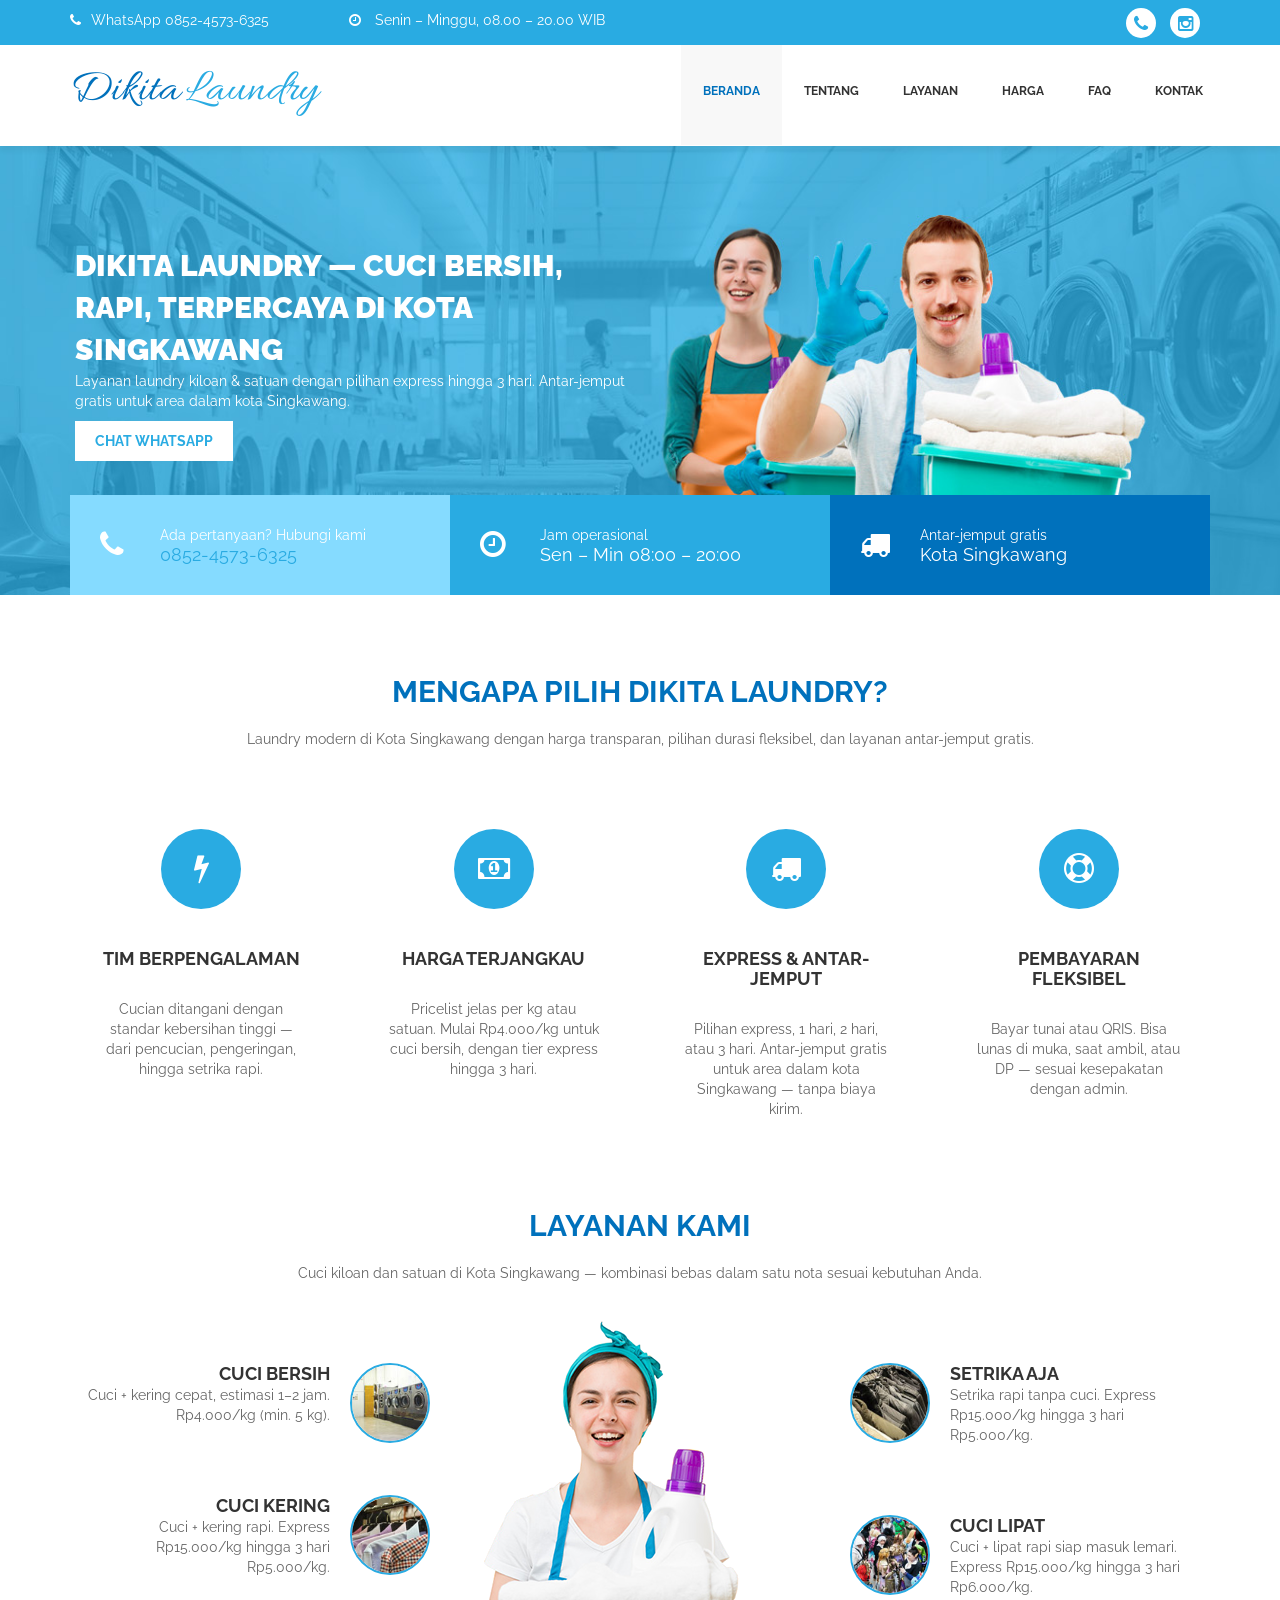
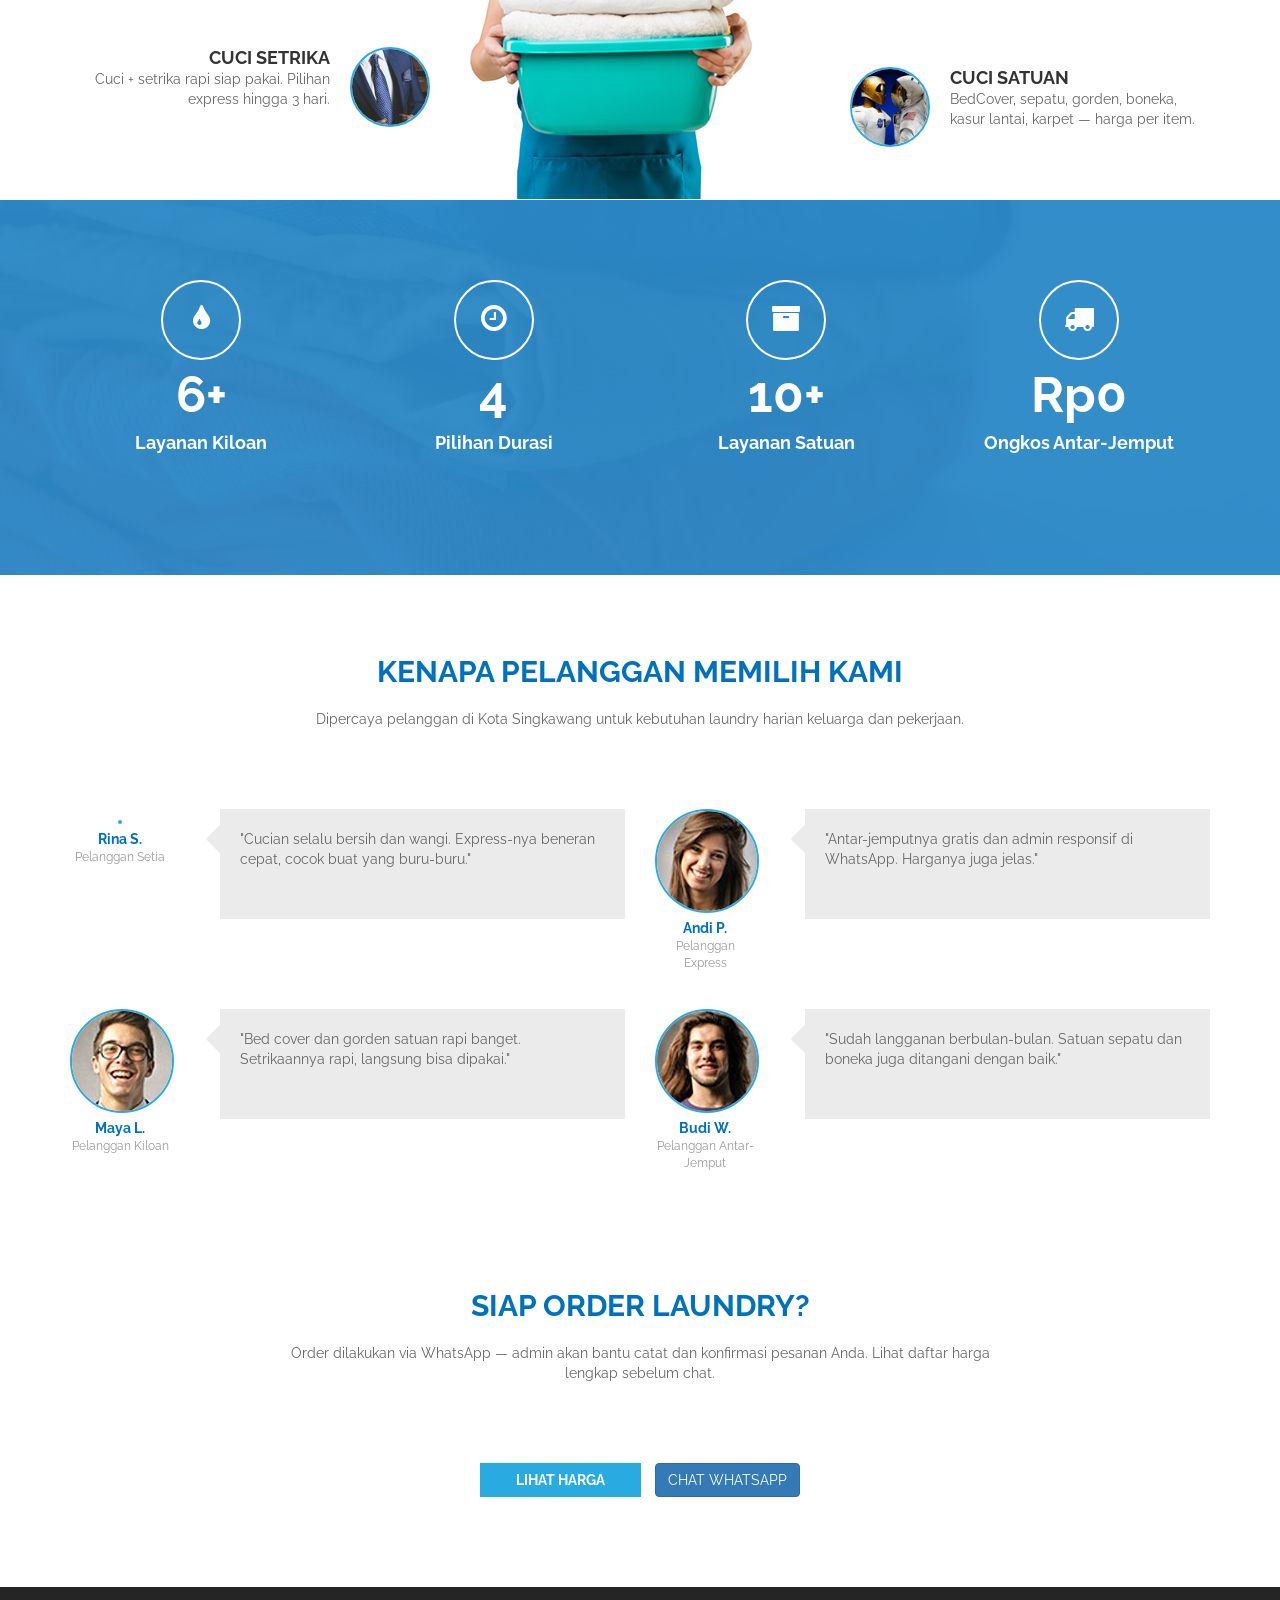
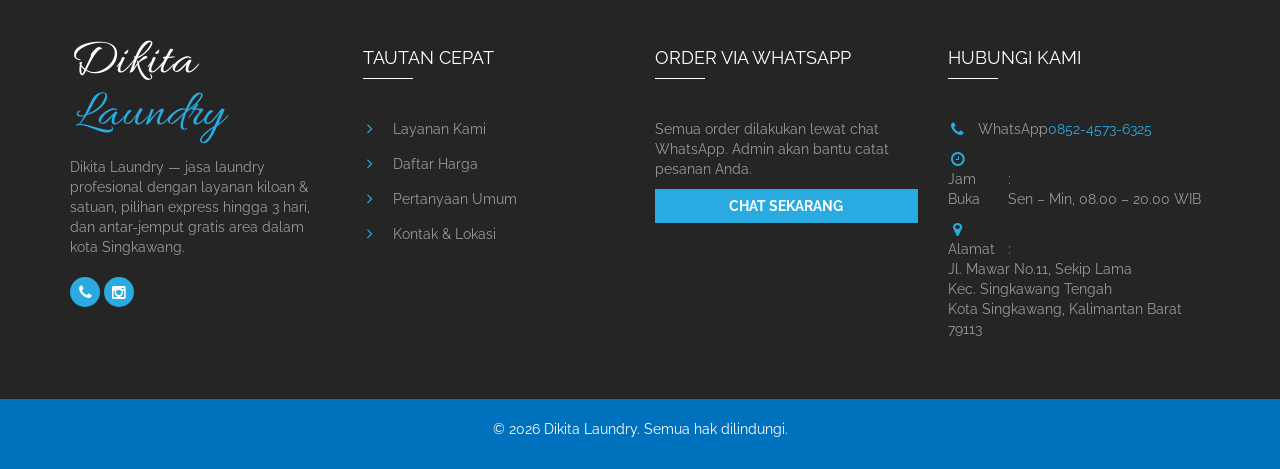
==== index.html @ 82e4bcb1 "Initial commit - Dikita Laundry landing page Co-authored-by: Cursor <cursoragent@cursor.com>" ====
﻿<!DOCTYPE html>
<html class="no-js" lang="id">
  <head>
    <!-- Basic Page Needs
    ================================================== -->
    <meta charset="utf-8">
    <!--[if IE]><meta http-equiv="x-ua-compatible" content="IE=9" /><![endif]-->
    <meta name="viewport" content="width=device-width, initial-scale=1">
    <title>Dikita Laundry — Jasa Laundry di Kota Singkawang</title>
    <meta name="description" content="Dikita Laundry — jasa laundry kiloan & satuan di Kota Singkawang. Express hingga 3 hari, antar-jemput gratis area dalam kota Singkawang.">
    <meta name="keywords" content="dikita laundry, jasa laundry singkawang, laundry kota singkawang, cuci kering, cuci setrika, laundry kiloan">
    <meta name="author" content="Dikita Laundry"> 
	
	<!-- ==============================================
	Favicons
	=============================================== -->
		<link rel="shortcut icon" href="images/favicon.ico">
	<link rel="apple-touch-icon" href="images/apple-touch-icon.png">
	<link rel="apple-touch-icon" sizes="72x72" href="images/apple-touch-icon-72x72.png">
	<link rel="apple-touch-icon" sizes="114x114" href="images/apple-touch-icon-114x114.png">
	
	<!-- ==============================================
	CSS
	=============================================== -->
	<link rel="stylesheet" type="text/css" href="css/bootstrap.css" />
	<link rel="stylesheet" type="text/css" href="css/font-awesome.min.css">
	
	
	
	<!-- ==============================================
	Google Fonts
	=============================================== -->
	<link rel="preconnect" href="https://fonts.googleapis.com">
	<link rel="preconnect" href="https://fonts.gstatic.com" crossorigin>
	<link href="https://fonts.googleapis.com/css2?family=Allura&family=Raleway:wght@400;700;900&display=swap" rel="stylesheet">
	
	
	<!-- Custom Stylesheet -->
	<link rel="stylesheet" type="text/css" href="css/style.css" />
	
	
    <script type="text/javascript" src="js/modernizr.min.js"></script>
	
	

</head>

<body>
	
	<!-- Load page -->
	<div class="animationload">
		<div class="loader"></div>
	</div>
	
	
	<!-- NAVBAR SECTION -->
	<div class="navbar navbar-main navbar-fixed-top">
		<div class="header-top">
			<div class="container">
				<div class="row">
					<div class="col-xs-12 col-sm-7 col-md-7 col-lg-7">
						<div class="info">
							<div class="info-item"><span class="fa fa-phone"></span> <a href="https://wa.me/6285245736325">WhatsApp 0852-4573-6325</a></div><div class="info-item"><span class="fa fa-clock-o"></span> Senin – Minggu, 08.00 – 20.00 WIB</div>
							
						</div>
					</div>
					<div class="col-xs-12 col-sm-5 col-md-5 col-lg-5">
						<div class="top-sosmed pull-right">
							<a href="https://wa.me/6285245736325" title="WhatsApp"><span class="fa fa-phone"></span></a>
							<a href="https://www.instagram.com/dikitalaundry_?igsh=MXAwc2lxYzVpbjR1cw==" target="_blank" rel="noopener noreferrer" title="Instagram"><span class="fa fa-instagram"></span></a>
						</div>
					</div>
					
				</div>
			</div>
		</div>
		<div class="container">
			<div class="navbar-header">
				<button type="button" class="navbar-toggle" data-toggle="collapse" data-target=".navbar-collapse">
				<span class="icon-bar"></span>
				<span class="icon-bar"></span>
				<span class="icon-bar"></span>
				</button>
				<a class="navbar-brand navbar-brand-text" href="index.html"><span class="brand-name">Dikita</span> <span class="brand-accent">Laundry</span></a>
				
			</div>
			<div class="navbar-collapse collapse">
				<ul class="nav navbar-nav navbar-right">
					<li class="active"><a href="index.html">Beranda</a></li><li><a href="about.html">Tentang</a></li><li><a href="services.html">Layanan</a></li><li><a href="pricing.html">Harga</a></li><li><a href="faq.html">FAQ</a></li><li><a href="contact.html">Kontak</a></li>
				</ul>
			</div>
		</div>
    </div>

 
	<!-- BANNER -->
	<div class="section banner" >
		<div class="container pos-relative">
			<div class="caption">
				<div class="title-box">
					<h2>DIKITA LAUNDRY — CUCI BERSIH, RAPI, TERPERCAYA DI KOTA SINGKAWANG</h2>
				</div>
				<p>Layanan laundry kiloan & satuan dengan pilihan express hingga 3 hari. Antar-jemput gratis untuk area dalam kota Singkawang.</p>
				<a href="https://wa.me/6285245736325?text=Halo%20Dikita%20Laundry%2C%20saya%20ingin%20order%20laundry." title="Order via WhatsApp" class="btn btn-default">CHAT WHATSAPP</a>
			</div>
		</div>
		<div class="imgbg" style="background:url('images/homeslide.jpg') no-repeat center center;   -webkit-background-size: cover; -moz-background-size: cover; -o-background-size: cover; background-size: cover">
			<img src="images/homeslide.jpg" alt="">
		</div>
		<div class="work-info">
			<div class="container">
				<div class="work-info-item">
					<div class="work-info-icon">
						<span class="fa fa-phone"></span>
					</div>
					<div class="work-info-body">
						Ada pertanyaan? Hubungi kami
						<div class="work-info-lead"><a href="https://wa.me/6285245736325">0852-4573-6325</a></div>
					</div>
				</div>
				<div class="work-info-item">
					<div class="work-info-icon">
						<span class="fa fa-clock-o"></span>
					</div>
					<div class="work-info-body">
						Jam operasional
						<div class="work-info-lead">Sen – Min 08:00 – 20:00</div>
					</div>
				</div>
				<div class="work-info-item">
					<div class="work-info-icon">
						<span class="fa fa-truck"></span>
					</div>
					<div class="work-info-body">
						Antar-jemput gratis
						<div class="work-info-lead">Kota Singkawang</div>
					</div>
				</div>
			</div>
		</div>
	</div>
	
	
	<!-- ABOUT SECTION -->
	<div class="section about">
		<div class="container">
			<div class="row">
				<div class="col-sm-12 col-md-12">
					<div class="page-title">
						<h2 class="lead">MENGAPA PILIH DIKITA LAUNDRY?</h2>
						<p class="sublead">Laundry modern di Kota Singkawang dengan harga transparan, pilihan durasi fleksibel, dan layanan antar-jemput gratis.</p>
					</div>
				</div>
			</div>
			
			<div class="row">
			
				<div class="col-xs-12 col-sm-6 col-md-3 col-lg-3">
					<div class="why-item">
						<div class="icon">
							<div class="fa fa-flash"></div>
						</div>
						<div class="ket">
							<h4>TIM BERPENGALAMAN</h4>
							<p>Cucian ditangani dengan standar kebersihan tinggi — dari pencucian, pengeringan, hingga setrika rapi.</p>
						</div>
					</div>
				</div>
				<div class="col-xs-12 col-sm-6 col-md-3 col-lg-3">
					<div class="why-item">
						<div class="icon">
							<div class="fa fa-money"></div>
						</div>
						<div class="ket">
							<h4>HARGA TERJANGKAU</h4>
							<p>Pricelist jelas per kg atau satuan. Mulai Rp4.000/kg untuk cuci bersih, dengan tier express hingga 3 hari.</p>
						</div>
					</div>
				</div>
				<div class="col-xs-12 col-sm-6 col-md-3 col-lg-3">
					<div class="why-item">
						<div class="icon">
							<div class="fa fa-truck"></div>
						</div>
						<div class="ket">
							<h4>EXPRESS & ANTAR-JEMPUT</h4>
							<p>Pilihan express, 1 hari, 2 hari, atau 3 hari. Antar-jemput gratis untuk area dalam kota Singkawang — tanpa biaya kirim.</p>
						</div>
					</div>
				</div>
				<div class="col-xs-12 col-sm-6 col-md-3 col-lg-3">
					<div class="why-item">
						<div class="icon">
							<div class="fa fa-life-bouy"></div>
						</div>
						<div class="ket">
							<h4>PEMBAYARAN FLEKSIBEL</h4>
							<p>Bayar tunai atau QRIS. Bisa lunas di muka, saat ambil, atau DP — sesuai kesepakatan dengan admin.</p>
						</div>
					</div>
				</div>
				
			</div>
			
		</div>
	</div>

	
	<!-- SERVICES SECTION -->
	<div class="section services">
		<div class="container">
			<div class="row">
				<div class="col-sm-12 col-md-12">
					<div class="page-title">
						<h2 class="lead">LAYANAN KAMI</h2>
						<p class="sublead">Cuci kiloan dan satuan di Kota Singkawang — kombinasi bebas dalam satu nota sesuai kebutuhan Anda.</p>
					</div>
				</div>
			</div>
			
			<div class="row">
			
				<div class="col-sm-6 col-md-4">
					<div class="services-item left">
						<div class="icon">
							<img src="images/home-service-img-1.jpg" alt="" class="img-circle" />
						</div>
						<div class="ket">
							<h4>CUCI BERSIH</h4>
							<p>Cuci + kering cepat, estimasi 1–2 jam. Rp4.000/kg (min. 5 kg).</p>
						</div>
					</div>
					<div class="services-item left">
						<div class="icon">
							<img src="images/home-service-img-2.jpg" alt="" class="img-circle" />
						</div>
						<div class="ket">
							<h4>CUCI KERING</h4>
							<p>Cuci + kering rapi. Express Rp15.000/kg hingga 3 hari Rp5.000/kg.</p>
						</div>
					</div>
					<div class="services-item left">
						<div class="icon">
							<img src="images/home-service-img-3.jpg" alt="" class="img-circle" />
						</div>
						<div class="ket">
							<h4>CUCI SETRIKA</h4>
							<p>Cuci + setrika rapi siap pakai. Pilihan express hingga 3 hari.</p>
						</div>
					</div>
					
				</div>
				
				<div class="col-sm-6 col-md-4 col-md-offset-4">
					<div class="services-item right">
						<div class="icon">
							<img src="images/home-service-img-4.jpg" alt="Setrika pakaian rapi" class="img-circle" />
						</div>
						<div class="ket">
							<h4>SETRIKA AJA</h4>
							<p>Setrika rapi tanpa cuci. Express Rp15.000/kg hingga 3 hari Rp5.000/kg.</p>
						</div>
					</div>
					<div class="services-item right">
						<div class="icon">
							<img src="images/home-service-img-5.jpg" alt="Cuci lipat bersih" class="img-circle" />
						</div>
						<div class="ket">
							<h4>CUCI LIPAT</h4>
							<p>Cuci + lipat rapi siap masuk lemari. Express Rp15.000/kg hingga 3 hari Rp6.000/kg.</p>
						</div>
					</div>
					<div class="services-item right">
						<div class="icon">
							<img src="images/home-service-img-6.jpg" alt="Layanan satuan bedcover dan sepatu" class="img-circle" />
						</div>
						<div class="ket">
							<h4>CUCI SATUAN</h4>
							<p>BedCover, sepatu, gorden, boneka, kasur lantai, karpet — harga per item.</p>
						</div>
					</div>
					
				</div>
				
				<div class="col-sm-12 col-md-4 col-md-offset-4">
					<div class="services-item-image">
						<img src="images/service_img_home2-u24208-fr.png" alt="" />
					</div>
				</div>
				
			</div>
			
		</div>
	</div>
		
	<!-- STATS SECTION FACTS --> 
	<div class="section stat-facts" style="background:url('images/page_img-u24411-fr.png') no-repeat center center; -webkit-background-size: cover; -moz-background-size: cover; -o-background-size: cover; background-size: cover">
		<div class="bg-overlay">
			<div class="container">
				<div class="row">
					
					<div class="col-xs-12 col-sm-6 col-md-3 col-lg-3">
						<div class="stat-item">
							<div class="icon">
								<i class="fa fa-tint"></i>
							</div>
							<div class="stat-title">
								<h3 class="number">6+</h3>
								<p>Layanan Kiloan</p>
							</div>	
						</div>
					</div>
					
					<div class="col-xs-12 col-sm-6 col-md-3 col-lg-3">
						<div class="stat-item">
							<div class="icon">
								<i class="fa fa-clock-o"></i>
							</div>
							<div class="stat-title">
								<h3 class="number">4</h3>
								<p>Pilihan Durasi</p>
							</div>	
						</div>
					</div>
					
					<div class="col-xs-12 col-sm-6 col-md-3 col-lg-3">
						<div class="stat-item">
							<div class="icon">
								<i class="fa fa-archive"></i>
							</div>
							<div class="stat-title">
								<h3 class="number">10+</h3>
								<p>Layanan Satuan</p>
							</div>	
						</div>
					</div>
					
					<div class="col-xs-12 col-sm-6 col-md-3 col-lg-3">
						<div class="stat-item">
							<div class="icon">
								<i class="fa fa-truck"></i>
							</div>
							<div class="stat-title">
								<h3 class="number">Rp0</h3>
								<p>Ongkos Antar-Jemput</p>
							</div>	
						</div>
					</div>
					
				</div>
			</div>
		</div>
	</div>
	
	
	<!-- TESTIMONIALS SECTION -->
	<div class="section testimonials">
		<div class="container">
			
			<div class="row">
				<div class="col-sm-12 col-md-12">
					<div class="page-title">
						<h2 class="lead">KENAPA PELANGGAN MEMILIH KAMI</h2>
						<p class="sublead">Dipercaya pelanggan di Kota Singkawang untuk kebutuhan laundry harian keluarga dan pekerjaan.</p>
					</div>
				</div>
			</div>
			
			<div class="row">
				
				<div class="col-sm-12 col-md-6">
					<div class="testimonials-item">
						<div class="people">
							<img src="images/home-testimony-img-1.jpg" alt="" class="img-circle" />
							<h3>Rina S.</h3>
							<p>Pelanggan Setia</p>
						</div>
						<div class="quote-box">
							<p>"Cucian selalu bersih dan wangi. Express-nya beneran cepat, cocok buat yang buru-buru."</p>
							<div class="q-url"></div>
						</div>
					</div>
				</div>
				
				<div class="col-sm-12 col-md-6">
					<div class="testimonials-item">
						<div class="people">
							<img src="images/home-testimony-img-2.jpg" alt="" class="img-circle" />
							<h3>Andi P.</h3>
							<p>Pelanggan Express</p>
						</div>
						<div class="quote-box">
							<p>"Antar-jemputnya gratis dan admin responsif di WhatsApp. Harganya juga jelas."</p>
							<div class="q-url"></div>
						</div>
					</div>
				</div>
				
				<div class="col-sm-12 col-md-6">
					<div class="testimonials-item">
						<div class="people">
							<img src="images/home-testimony-img-3.jpg" alt="" class="img-circle" />
							<h3>Maya L.</h3>
							<p>Pelanggan Kiloan</p>
						</div>
						<div class="quote-box">
							<p>"Bed cover dan gorden satuan rapi banget. Setrikaannya rapi, langsung bisa dipakai."</p>
							<div class="q-url"></div>
						</div>
					</div>
				</div>
				
				<div class="col-sm-12 col-md-6">
					<div class="testimonials-item">
						<div class="people">
							<img src="images/home-testimony-img-4.jpg" alt="" class="img-circle" />
							<h3>Budi W.</h3>
							<p>Pelanggan Antar-Jemput</p>
						</div>
						<div class="quote-box">
							<p>"Sudah langganan berbulan-bulan. Satuan sepatu dan boneka juga ditangani dengan baik."</p>
							<div class="q-url"></div>
						</div>
					</div>
				</div>
				
			</div>
		</div>
	</div>
	
	
	<!-- CTA SECTION -->
	<div class="section blog pbot-main">
		<div class="container">
			<div class="row">
				<div class="col-sm-12 col-md-8 col-md-offset-2 text-center">
					<div class="page-title">
						<h2 class="lead">SIAP ORDER LAUNDRY?</h2>
						<p class="sublead">Order dilakukan via WhatsApp — admin akan bantu catat dan konfirmasi pesanan Anda. Lihat daftar harga lengkap sebelum chat.</p>
					</div>
					<p style="margin-top:20px;">
						<a href="pricing.html" class="btn btn-default" style="margin-right:10px;">LIHAT HARGA</a>
						<a href="https://wa.me/6285245736325?text=Halo%20Dikita%20Laundry%2C%20saya%20ingin%20order%20laundry." class="btn btn-primary">CHAT WHATSAPP</a>
					</p>
				</div>
			</div>
		</div>
	</div>
	
	
	<!-- FOOTER SECTION -->
	<div class="footer">
	
		<div class="f-desc">
			<div class="container">
				<div class="row">
					<div class="col-xs-12 col-sm-6 col-md-3 col-lg-3">
						<div class="footer-item">
							<div class="footer-logo">
								<a href="index.html" class="footer-brand-text"><span class="brand-name">Dikita</span> <span class="brand-accent">Laundry</span></a>
							</div>
							<p>Dikita Laundry — jasa laundry profesional dengan layanan kiloan & satuan, pilihan express hingga 3 hari, dan antar-jemput gratis area dalam kota Singkawang.</p>
							<div class="footer-sosmed">
								<a href="https://wa.me/6285245736325" title="WhatsApp">
									<div class="item"><i class="fa fa-phone"></i></div>
								</a>
								<a href="https://www.instagram.com/dikitalaundry_?igsh=MXAwc2lxYzVpbjR1cw==" target="_blank" rel="noopener noreferrer" title="Instagram">
									<div class="item"><i class="fa fa-instagram"></i></div>
								</a>
							</div>
						</div>
					</div>
					<div class="col-xs-12 col-sm-6 col-md-3 col-lg-3">
						<div class="footer-item">
							<div class="footer-title">
								<h4>TAUTAN CEPAT</h4>
							</div>
							<div class="footer-blog-item">
								<div class="footer-blog-lead"><a href="services.html">Layanan Kami</a></div>
							</div>
							<div class="footer-blog-item">
								<div class="footer-blog-lead"><a href="pricing.html">Daftar Harga</a></div>
							</div>
							<div class="footer-blog-item">
								<div class="footer-blog-lead"><a href="faq.html">Pertanyaan Umum</a></div>
							</div>
							<div class="footer-blog-item">
								<div class="footer-blog-lead"><a href="contact.html">Kontak & Lokasi</a></div>
							</div>
							
						</div>
					</div>
					<div class="col-xs-12 col-sm-6 col-md-3 col-lg-3">
						<div class="footer-item">
							<div class="footer-title">
								<h4>ORDER VIA WHATSAPP</h4>
							</div>
							<p>Semua order dilakukan lewat chat WhatsApp. Admin akan bantu catat pesanan Anda.</p>
							<div class="footer-form">
								<a href="https://wa.me/6285245736325?text=Halo%20Dikita%20Laundry%2C%20saya%20ingin%20order%20laundry." class="btn btn-default btn-block">CHAT SEKARANG</a>
							</div>
							
						</div>
					</div>
					<div class="col-xs-12 col-sm-6 col-md-3 col-lg-3">
						<div class="footer-item">
							<div class="footer-title">
								<h4>HUBUNGI KAMI</h4>
							</div>
							<div class="footer-getintouch">
								<div class="footer-getintouch-item">
									<div class="icon"><b class="fa fa-phone"></b></div>
									<div class="desc">
										<div class="desc-1">WhatsApp</div>
										<div class="desc-2">:</div>
										<div class="desc-3"><a href="https://wa.me/6285245736325">0852-4573-6325</a></div>
									</div>
								</div>
								<div class="footer-getintouch-item">
									<div class="icon"><b class="fa fa-clock-o"></b></div>
									<div class="desc">
										<div class="desc-1">Jam Buka</div>
										<div class="desc-2">:</div>
										<div class="desc-3">Sen – Min, 08.00 – 20.00 WIB</div>
									</div>
								</div>
								<div class="footer-getintouch-item">
									<div class="icon"><b class="fa fa-map-marker"></b></div>
									<div class="desc">
										<div class="desc-1">Alamat</div>
										<div class="desc-2">:</div>
										<div class="desc-3">Jl. Mawar No.11, Sekip Lama<br />Kec. Singkawang Tengah<br />Kota Singkawang, Kalimantan Barat 79113</div>
									</div>
								</div>
							</div>
						</div>
						
					</div>
					
				</div>
			</div>
				
		</div>
		
		<div class="fcopy">
			<div class="container">
				<div class="row">
					<div class="col-xs-12 col-sm-12 col-md-12 col-lg-12">
						<p class="ftex">&copy; 2026 Dikita Laundry. Semua hak dilindungi.</p>
					</div>
				</div>
			</div>
		</div>
		
	</div>
	
	
	
	
	<script type="text/javascript" src="js/jquery.min.js"></script>
	<script type="text/javascript" src="js/bootstrap.min.js"></script>
	<script type="text/javascript" src="js/bootstrap-hover-dropdown.min.js"></script>
	
	<script type="text/javascript" src="js/script.js"></script>
	
</body>
</html>
---- css/style.css ----
/*
Template Name: Laundryes - Laundry Business Html Template
Template URI: Laundryes
Author: Rudhi Sasmito
Author URI: https://www.behance.net/rudhisasmito
Version: 1.0
-----------------------------------------------------------------

CSS Style Structure
1. General
2. Navbar
3. Banner
4. Why Choose Us
5. Services
6. Stat Facts
7. FAQ
8. Testimonials
9. Stat Client
10. Blog
11. Pricing
12. Contact
13. Footer


*/


/* ==========================
RESET
============================= */
/**
 * Eric Meyer's Reset CSS v2.0 (http://meyerweb.com/eric/tools/css/reset/)
 * http://cssreset.com
 */
html, body, div, span, applet, object, iframe,
h1, h2, h3, h4, h5, h6, p, blockquote, pre,
a, abbr, acronym, address, big, cite, code,
del, dfn, em, img, ins, kbd, q, s, samp,
small, strike, strong, sub, sup, tt, var,
b, u, i, center,
dl, dt, dd, ol, ul, li,
fieldset, form, label, legend,
table, caption, tbody, tfoot, thead, tr, th, td,
article, aside, canvas, details, embed, 
figure, figcaption, footer, header, hgroup, 
menu, nav, output, ruby, section, summary,
time, mark, audio, video {
	margin: 0;
	padding: 0;
	border: 0;
	font-size: 100%;
	font: inherit;
	vertical-align: baseline;
}
/* HTML5 display-role reset for older browsers */
article, aside, details, figcaption, figure, 
footer, header, hgroup, menu, nav, section {
	display: block;
}
body {
	line-height: 1;
}
ol, ul {
	list-style: none;
}
blockquote, q {
	quotes: none;
}
blockquote:before, blockquote:after,
q:before, q:after {
	content: '';
	content: none;
}
table {
	border-collapse: collapse;
	border-spacing: 0;
}



body{
	margin:0;
	padding:0;
	font-family: 'raleway', sans-serif;
	color:#666;
	font-size:14px;
	line-height:20px;
}


/* ==========================
1. General
============================= */
.animationload {
    position: fixed;
    top: 0;
    left: 0;
    right: 0;
    bottom: 0;
    z-index: 999999;
    background-color: #fff;
}
.loader {
    position: absolute;
    top: 50%;
    left: 50%;
    margin: -100px 0 0 -100px;
    width: 200px;
    height: 200px;
    background-image: url("../images/apple-touch-icon.png");
    background-position: center;
    background-repeat: no-repeat;
}
a {
    color: #29ABE2;
    text-decoration: none;
}
a:hover {
    color: #FBA301;
    text-decoration: none;
}
.btn-default {
    color: #333;
    background-color: #29ABE2;
    border-color: #29ABE2;
	border-radius: 0;
	color:#fff;
	padding: 6px 35px;
	font-weight:bold;
}
.btn-default:hover {
    background-color: #FBA301;
    border-color: #FBA301;
	color:#fff;
}
.bg-grey{
	background-color: #E9E9E9;
}
.pbot-main{
	padding-bottom:80px;
}
.pbot-main:after{
	content:'';
	display:block;
	clear:both;
}
.p-main{
	padding:80px 0;
}
.pos-relative{
	position:relative;
}
.page-title{
	text-align:center;
	margin-bottom: 80px;
    margin-top: 80px;
}
.page-title .lead{
	font-size: 30px;
    color: #0071BC;
    line-height: 34px;
    font-family: raleway, sans-serif;
    font-weight: 700;
}
.page-title .sublead{
	font-size: 14px;
    color: #666666;
    line-height: 20px;
    font-family: raleway, sans-serif;
    font-weight: 400;
}
.bg-grey{
	background-color:#F8F8F8;
}
.ptop-single{
	padding:80px 0;
}
p {
    margin: 0 0 10px;
}

/* Box */
.box-wrap {
	width: 85%;
	margin: 0 auto;
	-webkit-box-shadow: 0 0 4px #666;
	box-shadow: 0 0 4px #666;
}
.box-bg {
	/* background: url(../img/boxed_bg.png) repeat; */
	background-color:#000;
}


/* ==========================
2. Navbar
============================= */
.navbar-main{
	background-color: #fff;
	border-color: transparent;
	-webkit-box-shadow: 0 5px 5px rgba(0, 0, 0, .05);
          box-shadow: 0 5px 5px rgba(0, 0, 0, .05);
}
.header-top{
	background-color: #29ABE2;
	color:#fff;
	height:45px;
}
.navbar-main.stiky .header-top{
	display: none;
}
.navbar-main.stiky  .navbar-brand {
	margin-top: -15px;
}
.navbar-main .navbar-brand > img {
	width: 100%;
    -webkit-transition: 0.2s all linear;
	        transition: 0.2s all linear;
}
.navbar-brand-text {
	display: flex;
	align-items: center;
	height: 100px;
	padding: 20px 15px 28px;
	font-family: 'Allura', 'Great Vibes', cursive;
	font-weight: 400;
	font-size: 46px;
	line-height: 1;
	text-transform: none;
	letter-spacing: 0.5px;
	color: #0071BC;
	-webkit-transition: 0.2s all linear;
	        transition: 0.2s all linear;
}
.navbar-brand-text:hover,
.navbar-brand-text:focus {
	color: #0071BC;
	text-decoration: none;
}
.navbar-brand-text .brand-name {
	color: #0071BC;
}
.navbar-brand-text .brand-accent {
	color: #29ABE2;
	margin-left: 6px;
}
.navbar-main.stiky .navbar-brand-text {
	height: 60px;
	padding-top: 10px;
	padding-bottom: 14px;
	font-size: 36px;
}
.navbar-main .nav > li > a {
    position: relative;
    display: block;
    padding: 10px 22px;
}
.navbar-main .navbar-nav > li > a {
	padding-top:35px;
	min-height: 100px;
	font-size:12px;
	line-height:22px;
	color:#333;
	background-color:#fff;
	font-weight:700;
	text-transform:uppercase;
	-webkit-transition: 0.2s all linear;
		transition: 0.2s all linear;
}
.navbar-main.stiky .navbar-nav > li > a {
    padding-top: 20px;
    min-height: 60px;
}
.navbar-main .navbar-nav > li > a:hover,
.navbar-main .navbar-nav > li > a:focus,
.navbar-main .navbar-nav > li > a:active{
	color:#0071BC;
	background-color:#F8F8F8;
}
.navbar-main .navbar-nav > li.active a{
	color:#0071BC;
	background-color:#F8F8F8;
}
.navbar-toggle .icon-bar {
    background-color: #29ABE2;
}
.dropdown-menu {
	border:0;
    border-bottom: 4px solid #29ABE2;
	border-radius:0;
}
.dropdown-menu > li > a {
    padding: 10px 20px;
}
.info{
	margin-top:10px;
}
.info a{
	color:#fff;
}
.info a:hover{
	color:#FBA301;
}
.info .info-item{
	display:inline-table;
	margin-right:80px;
}
.info .info-item:last-child{
	margin-right:0;
}
.info .info-item .fa{
	margin-right:10px;
}
.top-sosmed{
	margin-top:8px;
}
.top-sosmed span{
	width:30px;
	height:30px;
	text-align:center;
	background-color:#fff;
	color:#29ABE2;
	display: inline-table;
	padding-top: 7px;
    border-radius: 50%;
	margin-right:10px;
}
.top-sosmed span:hover{
	background-color:#FBA301;
	color:#fff;
}
.top-sosmed span.fa{
	font-size:18px;
}


/* ==========================
3. Banner
============================= */
.banner{
	position:relative;
	margin-top:145px;
}
.banner .imgbg{
	height:450px;
}
.banner .imgbg img{
	display:none;
}
.banner .title-box h2{
	text-align: left;
    font-size: 30px;
    color: #fff;
    line-height: 42px;
    font-family: raleway, sans-serif;
    font-weight: 900;
}
.banner .caption {
	color:#fff;
	position:absolute;
	top:100px;
	left:20px;
	max-width:560px;
}
.banner .caption a.btn-default,
.wrap-caption a.btn-default{
	text-align: center;
    font-size: 14px;
    color: #29ABE2;
    line-height: 20px;
    font-weight: 700;
	background-color:#fff;
	padding:10px 20px;
	border:0;
}
.banner .caption a.btn-default:hover,
.wrap-caption a.btn-default:hover{
	background-color:#FBA301;
	color:#fff;
}
/* carousel */
.carousel-inner > .item > img,
.carousel-inner > .item > a > img {
  margin: 0 auto;
}
.carousel-caption {
    right: 0;
    left: 0;
	padding-bottom: 200px;
	text-align:left;
	
}
.item .carousel-caption .caption-heading {
    text-align: left;
    font-size: 30px;
    color: #fff;
    line-height: 42px;
    font-family: raleway, sans-serif;
    font-weight: 900;
	
	margin-left:80px;
	-webkit-transition: all .3s linear;
	-moz-transition: all .3s linear;
	-ms-transition: all .3s linear;
	-o-transition: all .3s linear;
	transition: all .3s linear;
	filter: alpha(opacity=0);
	opacity: 0;
}
.item.active .carousel-caption .caption-heading {
	margin-left:0px;
	filter: alpha(opacity=100);
	opacity: 1;
}
.item .caption-desc{
	margin-bottom:10px;
	
	margin-left:100px;
	-webkit-transition: all .5s linear;
	-moz-transition: all .5s linear;
	-ms-transition: all .5s linear;
	-o-transition: all .5s linear;
	transition: all .5s linear;
	filter: alpha(opacity=0);
	opacity: 0;
}
.item.active .caption-desc{
	margin-left:0px;
	filter: alpha(opacity=100);
	opacity: 1;
}
.wrap-caption{
	max-width:560px;
}
.carousel-control{
	width: 5%;
}
.carousel-control .fa-chevron-left,
.carousel-control .fa-chevron-right {
    width: 30px;
    height: 30px;
    margin-top: -15px;
    font-size: 20px;
	position: absolute;
    top: 50%;
    z-index: 5;
    display: inline-block;
}
.carousel-control .fa-chevron-right {
	
	right: 50%;
}

.work-info{
	position:absolute;
	bottom:0;
	left:0;
	width:100%;
}
.work-info-item{
	padding:0;
	color:#fff;
	width:33.333%;
	float:left;
	min-height:100px;
}
.work-info-item:nth-child(1){
	background-color:#85DBFF;
}
.work-info-item:nth-child(2){
	background-color:#29ABE2;
}
.work-info-item:nth-child(3){
	background-color:#0071BC;
}
.work-info-icon{
	float:left;
	margin-right:20px;
	width:60px;
	margin :35px 0 0 30px;
}
.work-info-icon .fa{
	font-size: 30px;
}
.work-info-body{
	float:left;
	margin :30px 0 0 0;
}
.work-info-lead{
	font-size: 18px;
}
.work-bg-1{
	background-color:#85DBFF;
}
.work-bg-2{
	background-color:#29ABE2;
}
.work-bg-3{
	background-color:#0071BC;
}
.subbanner{
	margin-top:145px;
	background-color: #29ABE2;
	height:150px;
}
.subbanner .caption{
	margin-top: 35px;
	float: right;
	color:#fff;
	text-align:right;
}
.subbanner .caption a{
	color:#fff;
	text-decoration:none;
}
.subbanner .caption h3{
	font-size: 30px;
    color: #fff;
    line-height: 42px;
    font-weight: 900;
	text-transform:uppercase;
	margin-bottom: 0;
}
.subbanner .breadcrumb {
    padding: 8px 0px;
    margin-bottom: 20px;
    list-style: none;
    background-color: transparent;
}
.subbanner .breadcrumb > .active {
    color: #fff;
}
.subbanner .breadcrumb > li + li:before {
  padding: 0 5px;
  color: #fff;
  content: "/\00a0";
}


/* ==========================
4. Why Choose Us
============================= */
.why-item-wrap{
	padding:80px 0;
	clear:both;
}
.why-item-wrap:after{
	content:'';
	display:block;
	clear:both;
}
.why-item{
	text-align:center;
	width:80%;
	margin:0 auto;
}
.why-item .icon{
	background-color:#29ABE2;
	width:80px;
	height:80px;
	text-align:center;
	border-radius:50%;
	-moz-border-radius: 50%;
	-webkit-border-radius: 50%;
	padding-top: 25px;
	margin:0 auto;
}
.why-item:hover .icon{
	background-color:#FBA301;
}
.why-item .icon .fa{
	font-size:30px;
	color:#fff;
}
.why-item .ket{
	font-size:14px;
	color:#666;
	margin-top:40px;
}
.why-item .ket h4{
	font-size:18px;
	color:#333;
	font-weight:700;
	margin-bottom:30px;
}
.title-page{
	color: #0071BC;
	font-size: 18px;
	font-weight: 700;
	margin-bottom: 20px;
}
.about-img{
	margin-bottom:20px;
}
.about-img img{
	margin-left:auto;
	margin-right:auto;
}
.about-wrap{
	margin-left:20px;
}
.founder-box{
	margin-top:20px;
	margin-bottom:40px;
}
.founder-box .title-page {
    margin-bottom: 5px;
}

/* ==========================
5. Services
============================= */
.services{
	
}
.services-item{
	margin-bottom:70px;
}
.services-item.left .icon{
	width:80px;
	height:80px;
	float:right;
}
.services-item.right .icon{
	width:80px;
	height:80px;
	float:left;
}
.services-item .icon img{
	width:80px;
	height:80px;
	border: 2px solid #29ABE2;
}
.services-item.left .ket{
	text-align:right;
	margin-right: 100px;
}
.services-item.right .ket{
	text-align:left;
	margin-left: 100px;
}
.services-item.left .ket h4{
	text-align: right;
    font-size: 18px;
    color: #333333;
    line-height: 22px;
    font-family: raleway, sans-serif;
    font-weight: 700;
}
.services-item.right .ket h4{
	text-align: left;
    font-size: 18px;
    color: #333333;
    line-height: 22px;
    font-family: raleway, sans-serif;
    font-weight: 700;
}
.service-list{
	margin:20px 0 0 0;
	padding:0;
}
.service-list li{
	list-style:none;
	margin: 12px 0;
}
.service-list li .fa{
	margin-right:10px;
	color:#29ABE2;
	font-size: 16px;
}
.services-item-full{
	border-bottom:1px solid #E9E9E9;
	padding-bottom:50px;
	margin-bottom:50px;
}
.services-item-full:nth-child(even){
	border-bottom:1px solid #E9E9E9;
	text-align:right;
}
.services-item-full:nth-child(even) .desc-wrap{
	margin-left:0px;
	margin-right:20px;
}
.services-item-full:nth-child(even) .service-list li .fa{
	margin-right:0px;
	margin-left:10px;
	float: right;
}
.services-item-image{
	position:relative;
	width:100%;
	text-align:center;
}
.services-item-image img{
	position:absolute;
	bottom:0;
	left:0;
	display: block;
	margin: 0 auto;
}

/* ==========================
6. Stat Facts
============================= */
.stat-facts{
	
}
.bg-overlay{
	background-color:rgba(0, 113, 188, 0.8);
	display:block;
	padding:80px 0;
}
.stat-item{
	text-align:center;
	margin-bottom:40px;
}
.stat-item .icon{
	width:80px;
	height:80px;
	border-radius:50%;
	-moz-border-radius: 50%;
	-webkit-border-radius: 50%;
	border: 2px solid #fff;
	margin: 0 auto;
	padding-top:22px;
}
.stat-item:hover .icon{
	background-color:#2264A1;
}
.stat-item .icon .fa{
	font-size: 30px;
	color:#fff;
}
.stat-item .stat-title{
	font-size: 18px;
    color: #FFFFFF;
    line-height: 25px;
    font-family: raleway, sans-serif;
    font-weight: 700;
}
.stat-item .stat-title .number{
	font-size: 50px;
    color: #FFFFFF;
    line-height: 70px;
    font-family: raleway, sans-serif;
    font-weight: 700;
}

/* ==========================
7. FAQ
============================= */
.faq-item{
	text-align:center;
	width:95%;
	margin:0 auto;
	margin-bottom: 40px;
}
.faq-item .icon{
	background-color:#29ABE2;
	width:124px;
	height:124px;
	text-align:center;
	border-radius:50%;
	-moz-border-radius: 50%;
	-webkit-border-radius: 50%;
	padding-top: 50px;
	margin:0 auto;
}
.faq-item:hover .icon{
	background-color:#FBA301;
}
.faq-item .icon .fa{
	font-size:30px;
	color:#fff;
}
.faq-item .ket{
	font-size:14px;
	color:#666;
	margin-top:40px;
}
.faq-item .ket h4{
	font-size:18px;
	color:#333;
	font-weight:700;
	margin-bottom:30px;
}
.panel-faq.panel-group .panel {
    border-radius: 0px;
}
.panel-faq .panel-default > .panel-heading {
    color: #fff;
    background-color: #0071BC;
	background-color: #29ABE2;
    border-color: #ddd;
    border:0;
	border-top-left-radius: 0;
    border-top-right-radius: 0;
	padding: 8px 10px;
}
.panel-faq .panel-default > .panel-heading.active {
    background-color: #0071BC;
}
.panel-faq .panel-default {
    border-color: transparent;
}
.panel-faq .panel-default > .panel-heading + .panel-collapse > .panel-body {
    border-top-color: transparent;
}
.panel-faq .panel-title {
	font-size: 14px;
}
.panel-faq .panel-body p {
	margin: 10px 0;
}
.panel-faq .panel-body {
    padding: 15px;
    background-color: #F8F8F8;
    margin-top: 4px;
}
.collapse.in {
    display: block;
    visibility: visible;
}
.panel-title > a,
.panel-title > a:active,
.panel-title > a:focus{
    color: inherit;
	text-decoration: none;
	display: block;
}
.faq-list{
	margin:0;
	padding:0;
}
.faq-list li{
	list-style:none;
}
.faq-list li .fa{
	color: #29ABE2;
    font-size: 14px;
	margin-right:10px;
}
.faq-item-image{
	position:relative;
	width:100%;
	text-align:center;
}
.faq-item-image img{
	display:block;
}

/* ==========================
8. Testimonials
============================= */
.testimonials{
	
}
.testimonials-item{
	clear:both;
	min-height: 180px;
	margin-bottom: 20px;
}
.testimonials-item .people{
	float:left;
	width:100px;
	text-align:center;
}
.testimonials-item .people .img-circle{
	border:2px solid #29ABE2;
}
.testimonials-item .people h3{
	font-size: 14px;
	line-height: 20px;
    color: #0071BC;
    font-family: raleway, sans-serif;
    font-weight: 700;
}
.testimonials-item .people p{
	font-size: 12px;
    color: #999999;
    line-height: 17px;
    font-family: raleway, sans-serif;
    font-weight: 400;
}
.testimonials-item .quote-box{
	background-color: #EBEBEB;
	padding: 20px 20px 40px 20px;
	position:relative;
	margin-left: 150px;
}
.testimonials-item .quote-box:after{
	content:'';
	background-color: #EBEBEB;
	width:20px;
	height:20px;
	position:absolute;
	top:20px;
	left:-10px; 
	-moz-transform: rotate(45deg);
	-webkit-transform: rotate(45deg);
	-o-transform: rotate(45deg);
	-ms-transform: rotate(45deg);
	transform: rotate(45deg);
}
.testimonials-item .quote-box .q-url{
	color: #29ABE2;
	position:absolute;
	bottom:20px;
	left:20px;
}
.testimonials-item .quote-box .q-url a{
	font-size: 12px;
    color: #29ABE2;
    line-height: 18px;
    font-weight: 400;
}
.testimonials-item .quote-box .q-url a:hover{
    color: #FBA301;
}

/* ==========================
9. Stat Client
============================= */
.stat-client{
	background-color: #29ABE2;
}
.stat-client.bg-grey{
	background-color: #E9E9E9;
}
.client-img{
	text-align:center;
	margin-bottom:40px;
}
.client-img img{
	margin:0 auto;
}

/* ==========================
10. Blog
============================= */
.blog{
	
}
.blog-item{
	margin-bottom:40px;
}
.blog-item .gambar{
	position:relative;
	z-index: 1;
}
.blog-item .icon-news{
	width:50px;
	height:50px;
	position:absolute;
	bottom:-25px;
	right:40px;
	border:2px solid #fff;
	text-align:center;
	background-color:#29ABE2;
	border-radius: 50%;
    padding-top: 12px;
}
.blog-item .icon-news .fa{
	font-size: 20px;
	color:#fff;
}
.blog-item .item-body{
	background-color:#fff;
	border: 1px solid #F0F0F0;
	position:relative;
	min-height:290px;
	display:block;
}
.blog-item .item-body .description{
	padding: 42px 35px;
	width:100%;
	font-weight: 400; 
	color: #666666;
	text-align:center;
	font-size:14px;
	line-height: 20px;
    font-family: raleway, sans-serif;
	height: 250px;
	overflow:hidden;
}
.blog-item .item-body .lead{
	font-size: 18px;
    color: #29ABE2;
    line-height: 25px;
    font-family: raleway, sans-serif;
    font-weight: 700;
}
.blog-item .item-body .body-footer{
	width:100%;
	text-align:center;
	position:absolute;
	left:0;
	bottom:0;
	border-top: 1px solid #F0F0F0;
}
.blog-item .item-body .body-footer .author,
.blog-item .item-body .body-footer .date{
	width:50%;
	float:left;
	padding:10px 0;
}
.blog-item .item-body .body-footer .author{
	border-right: 1px solid #F0F0F0;
}
.blog-item .item-body .body-footer .author .fa,
.blog-item .item-body .body-footer .date .fa{
	margin-right: 10px;
}
.blog-item .item-body > div{
	width:50%;
	text-align:center;
	float:left;
    line-height: 20px;
    color: #29ABE2;
    font-family: raleway, sans-serif;
    font-weight: 700;
}
.image-wrap{
	position:relative;
}
.image-wrap .meta{
	position:absolute;
	left:0;
	right:0;
	bottom:0;
	z-index:10;
	background-color: rgba(0, 0, 0, .65);
	padding:20px 20px;
	color:#fff;
}
.image-wrap .meta div{
	float: left;
	width:30%;
}
.image-wrap .meta .fa{
	margin-right:20px;
}
.post-item{
	margin-bottom:60px;
}
.post-item .post-title{
	margin-top:20px;
	margin-bottom:40px;
	border-bottom:1px solid #F1F1F1;
}
.post-item .post-title,
.post-item .post-title a{
	font-size: 24px;
    line-height: 30px;
    color: #0071BC;
	font-weight: 700;
	padding-bottom:20px;
	display:block;
}
.post-item .post-title a:hover{
	color: #85DBFF;
}
.post-item .post-read-more{
	color: #0071BC;
	font-weight: 700;
	font-size: 14px;
	margin-top:20px;
	clear:both;
	display:block;
}
.post-item .post-read-more:hover{
	color: #85DBFF;
}
.post-item .post-read-more .fa{
	margin-left: 10px;
}
.post-item  .carousel-control {
    background-image: none;
}
.post-item .carousel-control span {
    position: absolute;
    top: 45%;
	width:50px;
	height:50px;
	display:block;
	border:2px solid #fff;
	margin-left:30%;
	padding-top:13px;
	border-radius:50%;
}
.post-item .carousel-control .fa {
    
}
.post-item .carousel-control.right {
    right: 35px;
}
.embed-responsive {
    position: relative;
    display: block;
    height: 0;
    padding: 0;
    overflow: hidden;
}
.pagination > li {
    display: inline-block;
    margin-right: 10px;
}
.pagination > li:first-child > a, .pagination > li:first-child > span {
    margin-left: 0;
    border-top-left-radius: 0px;
    border-bottom-left-radius: 0px;
}
.pagination > li:last-child > a, .pagination > li:last-child > span {
    border-top-right-radius: 0px;
    border-bottom-right-radius: 0px;
}
.pagination > li > a, .pagination > li > span {
    position: relative;
    float: left;
	padding: 13px 20px;
    background-color: #fff;
    border: none;
}
.pagination > .active > a, .pagination > .active > span, .pagination > .active > a:hover, .pagination > .active > span:hover, .pagination > .active > a:focus, .pagination > .active > span:focus {
    z-index: 2;
    color: #fff;
    cursor: default;
    background-color: #29ABE2;
}

.widget{
	background-color: #F8F8F8;
	position: relative;
	border-top:2px solid #0071BC;
	padding: 34px 35px;
	margin-bottom:40px;
}
.widget .media{
	border-bottom:1px solid #EBEBEB;
	padding-bottom:20px;
}
.widget .widget-heading{
	font-size: 18px;
    color: #5C5C5C;
    line-height: 22px;
    font-weight: 700;
	letter-spacing: 2px;
	display:block;
}
.widget .widget-heading:after{
	content:'';
	width: 75px;
    height: 24px;
    background-color: transparent;
    margin-left: 1px;
    border-bottom: 1px solid #0071BC;
	display:block;
	margin-bottom:40px;
}
.widget .media-body{
	font-size: 12px;
    line-height: 18px;
    color: #333333;
    font-weight: 500;
}
.widget .media-body .meta-comment{
	font-size: 12px;
    line-height: 18px;
    color: #5C5C5C;
    font-weight: 500;
}
.widget .media-object{
	width: 64px;
    height: 64px;
}
.widget .media-body .meta-comment .fa{
	margin-right: 10px;
}
.widget.categories .list-unstyled li .fa{
	margin-right: 10px;
}
.widget.categories .list-unstyled li{
	padding: 4px 0;
}
.widget.categories .list-unstyled li a{
	color: #333333;
    font-weight: 700;
	text-decoration:none;
}
.widget.categories .list-unstyled li a:hover{
	color: #85DBFF;
}
.post-item.detail p{
	margin:15px 0;
}
.post-item.detail blockquote{
	margin:15px 0;
	line-height: 20px;
    color: #666666;
    font-weight: 700;
	margin-left: 40px;
}
.author-box{
	background-color: #29ABE2;
	padding:30px;
	color:#fff;
}
.author-box .media-left img{
	width:100px;
	height:100px;
}
.author-box .media-heading{
	color: #333333;
    font-weight: 700;
}
.author-box .media-left{
    padding-right: 20px;
}
.comments-box{
	padding-bottom:30px;
	border-bottom:1px solid #E9E9E9;
}
.comments-box .media{
	padding: 20px;
	border:1px solid #E9E9E9;
	background-color:#fff;
	margin-bottom:30px;
}
.comments-box .media.comment{
	background-color:#fff;
}
.comments-box .media.reply-comment{
	background-color:#F6F6F6;
	margin-left: 40px;
}
.comments-box .media-heading{
	color: #0071BC;
    font-weight: 700;
}
.comments-box .media-left img{
	width:100px;
	height:100px;
}
.comments-box .date{
	margin-left:100px;
}
.comments-box .title-heading,
.leave-comment-box .title-heading{
	font-size: 18px;
    line-height: 25px;
    color: #0071BC;
    font-weight: 700;
	margin-top:40px;
	margin-bottom:40px;
}
.form-comment{

}
.form-comment .form-control{
    padding: 24px 12px;
	border-radius: 0;
	border: 1px solid #E9E9E9;
	box-shadow: none;
}
.form-comment .btn-default{
    padding: 15px 60px;
	letter-spacing:2px;
}

/* ==========================
11. Pricing
============================= */
.panel-pricing{
	border-color: #ddd;
	text-align:center;
	border-radius: 0px;
	-moz-border-radius: 0px;
	-webkit-border-radius: 0px;
	width:80%;
	margin:0 auto;
	margin-bottom: 40px;
	-webkit-box-shadow: 0 5px 5px rgba(0, 0, 0, .05);
	box-shadow: 0 5px 5px rgba(0, 0, 0, .05);
}
.panel-pricing .price{
	padding: 25px 0;
	font-size:80px;
	background-color:#29ABE2;
	font-size: 36px;
	color:#fff;
	font-weight: 700;
}
.panel-pricing .price:before{
	content: '';
	width: 17px;
    height: 17px;
	background-color:#fff;
	display:block;
	-moz-transform: rotate(45deg);
	-webkit-transform: rotate(45deg);
	-o-transform: rotate(45deg);
	-ms-transform: rotate(45deg);
	transform: rotate(45deg);
	margin: 0 auto;
    margin-top: -33px;
    margin-bottom: 20px;
}
.panel-pricing h3{
	font-size: 18px;
    line-height: 22px;
	font-weight: 700;
	padding-bottom: 10px;
	padding-top: 10px;
}
.panel-pricing .price sup{
	font-size:18px;
	margin-right: 5px;
	top: -1.2em;
	font-weight: 400;
}
.panel-pricing > .panel-heading {
	color: #333;
	background-color: #fff;
	border-color: #ddd;
	padding: 0px 0px;
}
.panel-pricing .price .subscript{
	font-size:26px;
	margin-left: 0px;
}
.panel-pricing .table > tbody > tr > td, .table > tfoot > tr > td {
	padding: 8px;
	line-height: 1.42857143;
	vertical-align: top;
	border-top: none;
	font-size: 12px;
	font-weight: 400;
	color: #999999;
	border-bottom:1px solid #ccc;
}
.panel-pricing .panel-footer {
	padding: 0px 15px 10px 15px;
	background-color: #fff;
	border-top: 0;
}
.panel-pricing .panel-body {
    padding: 15px 30px 0px 30px;
}
.panel-pricing .btn-primary {
	color: #fff;
	background-color: #29ABE2;
	border-color: #29ABE2;
	border-radius:2px;
	-moz-border-radius: 2px;
	-webkit-border-radius: 2px;
	font-weight: 700;
	padding: 12px 0;
}
.panel-pricing .btn-primary:hover {
	color: #fff;
	background-color: #FBA301;
	border-color: #FBA301;
}
.panel-pricing:hover > .panel-heading,
.panel-pricing:hover > .panel-body,
.panel-pricing:hover > .panel-footer {
	
}
.price-detail{

}
.price-detail-heading{
	font-size: 18px;
    color: #0071BC;
	font-weight: 700;
	padding: 20px 0;
}
.price-detail-body{
	background-color:#F8F8F8;
	border-top:2px solid #29ABE2;
	padding:20px 40px 20px 20px;
}
.price-detail-body .item{
	padding:5px;
}
.price-detail-body .item:after{
	clear:both;
	width:100%;
	display:block;
	content:'';
}
.price-detail-body .item-name{
	float:left;
}
.price-detail-body .fa{
	margin-right:10px;
	color:#29ABE2;
	font-size: 16px;
}
.price-detail-body .item-price{
	float:right;
	color: #666666;
	font-weight: 700;
}
.more-info-price{
	text-align:center;
	margin-top:40px;
	margin-bottom:140px;
}
.more-info-price a{
	color: #0071BC;
    font-weight: 700;
}

/* ==========================
12. Contact
============================= */
.shake{
	margin-bottom:40px;
}
.shake:after{
	clear:both;
	width:100%;
	display:block;
	content:'';
}
.shake .form-control{
    padding: 24px 12px;
	border-radius: 0;
}
.shake .btn-default{
    padding: 15px 25px;
	float:right;
	
	background-color: #29ABE2;
    border-color: #29ABE2;
    border-radius: 0;
    color: #fff;
    font-weight: bold;
}
.shake .btn-default:active,
.shake .btn-default:visited,
.shake .btn-default:hover {
    background-color: #FBA301;
    border-color: #FBA301;
	color:#fff;
}
p.help-block.text-danger li {
    display: block;
    font-family: 'Roboto Condensed', sans-serif;
	color: #f00;
}
.alert-danger {
    color: #333031;
    background-color: #FFEDC4;
    border-color: #f00;
}
.contact-address{
	margin-top:40px;
}
.contact-address-item{
	margin-bottom:40px;
}
.contact-address-heading{
	color: #0071BC;
    font-weight: 700;
	margin-bottom:10px;
}
.maps-wraper{
	position:relative;
}
.maps{
	width:100%;
	height:300px;
	display:block;
	background:#eee;
	position:relative;
	border:0;
}
.maps-embed{
	min-height:300px;
}
#google-container {
	position: relative;
	width: 100%;
	height: 500px;
	background-color: #000;
}
#cd-google-map {
	position: relative;
	overflow: hidden;
}
#cd-google-map .col-md-12 {
	padding: 0;
}
#cd-google-map .address {
	position: absolute;
	width: 100%;
	bottom: 0;
	left: 0;
	padding: 20px 0;
	background-color: rgba(5, 5, 5, 0.9);
}
#cd-google-map .address .address-item {
	position: relative;
	padding-left: 44px;
}
#cd-google-map .address .address-item i {
	width: 24px;
	height: 24px;
	position: absolute;
	top: 0;
	left: 4px;
	color: #fcfcfc;
	font-size: 22px;
	text-align: center;
	line-height: 24px;
}
#cd-zoom-in,
#cd-zoom-out {
	height: 32px;
	width: 32px;
	cursor: pointer;
	margin-left: 10px;
	background-color: rgba(0, 113, 188, .9);
	background-repeat: no-repeat;
	background-size: 32px 64px;
	background-image: url('../images/cd-icon-controller.svg');
}
.no-touch #cd-zoom-in:hover,
.no-touch #cd-zoom-out:hover {
	background-color: #0071BC;
}
#cd-zoom-in {
	background-position: 50% 0;
	margin-top: 10px;
	margin-bottom: 1px;
}
#cd-zoom-out {
	background-position: 50% -32px;
}

/* ==========================
13. Footer
============================= */
.footer{
	
}
.f-desc{
	background-color:#252525;
	color:#fff;
	padding:50px 0;
}
.fcopy{
	background-color: #0071BC;
	color:#fff;
	text-align:center;
	padding:20px 20px;
}
.footer-item{
	line-height: 20px;
    color: #999999;
    font-weight: 400;
	margin-bottom: 20px;
	min-height: 250px;
}
.footer-sosmed{
	margin-top: 20px;
}
.footer-sosmed .item{
	width:30px;
	height:30px;
	text-align:center;
	background-color:#29ABE2;
	color:#fff;
	display: inline-table;
	padding-top: 6px;
    border-radius: 50%;
}
.footer-sosmed .item:hover{
	background-color:#FBA301;
}
.footer-sosmed .item .fa{
	font-size:16px;
}
.footer-logo{
	margin-bottom: 16px;
}
.footer-brand-text {
	display: inline-block;
	font-family: 'Allura', 'Great Vibes', cursive;
	font-weight: 400;
	font-size: 52px;
	line-height: 1;
	text-decoration: none;
	letter-spacing: 0.5px;
}
.footer-brand-text:hover,
.footer-brand-text:focus {
	text-decoration: none;
}
.footer-brand-text .brand-name {
	color: #ffffff;
}
.footer-brand-text .brand-accent {
	color: #29ABE2;
	margin-left: 6px;
}
.footer-title{
	font-size: 18px;
    line-height: 22px;
    color: #FFFFFF;
    font-family: raleway, sans-serif;
    font-weight: 400;
	position:relative;
	padding: 10px 0;
	margin-bottom: 40px;
}
.footer-title:after{
	position:absolute;
	content:'';
	width:50px;
	height:10px;
	border-bottom:1px solid #fff;
}
.footer-blog-item{
	padding-left:30px;
	margin-bottom: 15px;
}
.footer-blog-item:before{
	font-family: FontAwesome;
	content: "\f105";
	color:#29ABE2;
	float:left;
	padding-left:-20px;
	margin-left: -26px;
    font-size: 16px;
}
.footer-blog-item .footer-blog-lead{
	line-height: 20px;
    color: #999999;
    font-weight: 400;
}
.footer-blog-item .footer-blog-lead a{
	color: #999999;
}
.footer-blog-item .footer-blog-lead a:hover{
	color: #FBA301;
}
.footer-blog-item .footer-blog-date{
	font-size: 12px;
    line-height: 17px;
    color: #29ABE2;
    font-family: raleway, sans-serif;
    font-weight: 400;
	margin-top: 5px;
}
.footer-form{

}
.footer-form .form-control{
	border-radius:0;
	-moz-border-radius: 0;
	-webkit-border-radius: 0;
}
.footer-getintouch{
	
}
.footer-getintouch-item{
	clear:both;
	margin-bottom:10px;
	content:'';
}
.footer-getintouch-item .icon{
	font-size: 18px;
	color:#29ABE2;
	float:left;
	margin-right:10px;
	text-align:center;
	width:20px;
}
.footer-getintouch-item .icon .fa{
	font-size: 16px;
}
.footer-getintouch-item .desc{
	float:left;
	margin-bottom: 10px;
}
.footer-getintouch-item .desc .desc-1{
	width:60px;
	float:left;
}
.footer-getintouch-item .desc .desc-2{
	width:10px;
	float:left;
}
.footer-getintouch-item .desc .desc-3{
	float:left;
}





@media (max-width: 1199px) {
	
}
@media (max-width: 992px) {
	.info .info-item {
		margin-right: 20px;
	}
	.services-item-image img{
		position:static;
	}
	.work-info-icon {
		margin: 30px 0 0 0;
		width: 100%;
		text-align: center;
	}
	.work-info-body {
		float: left;
		margin: 10px 0 0 0px;
		width: 100%;
		text-align: center;
		padding-bottom: 20px;
	}
	.navbar-main .nav > li > a {
        padding-left: 15px;
        padding-right: 15px;
	}
}
@media (max-width: 768px) {
	.header-top{
		display:none;
	}
	.carousel-caption {
		padding-bottom: 0px;
	}
	.navbar-brand {
		padding: 6px 15px;
		width: auto;
		max-width: 70%;
	}
	.navbar-brand-text {
		height: auto;
		padding: 8px 15px 12px;
		font-size: 34px;
	}
	.navbar-main.stiky .navbar-brand-text {
		height: auto;
		padding: 6px 15px 10px;
		font-size: 30px;
	}
	.navbar-brand > img {
		display: block;
	}
	.navbar-main .navbar-brand > img {
		-webkit-transition: 0.2s all linear;
				transition: 0.2s all linear;
	}
	.navbar-main.stiky .navbar-brand {
		margin-top: 0px;
	}
	.navbar-main.stiky .navbar-nav > li > a {
		padding-top: 0;
		min-height: 40px;
	}
	
	/* costea */
	.navbar-nav{
		padding: 8px;
	}
	.navbar-main .navbar-nav > li > a{
		margin-bottom: 8px;
		padding-top: 10px;
		min-height: 40px;
	}
	.navbar-main .navbar-nav > li.active > a,
	.navbar-main .navbar-nav > li > a:hover{
		background-color: #48B8E7;
		color: #fff;
	}
	.navbar-nav .open .dropdown-menu > li > a {
		background-color: #fff;
		padding: 10px 16px;
		margin-bottom: 5px;
	}
	.navbar-main .navbar-nav  > li.open > a{
		margin-bottom: 0px;
	}
	.navbar-main.stiky .navbar-nav > li > a,
	.navbar-main.stiky .navbar-nav > li.open > a {
		padding-top: 10px
	}
	/* end costea */
	.work-info {
		position: static;
	}
	.work-info .container {
		padding-right: 0;
		padding-left: 0;
	}
	.banner,.subbanner {
		margin-top: 50px;
	}
	.banner .caption {
		position: absolute;
		top: 150px;
		left: 20px;
		right: 20px;
	}
	.work-info-item {
		width: 100%;
	}
	
	.testimonials-item .quote-box{
		margin-left: 110px;
	}
	.about-wrap {
		margin-left: 0px;
	}
	.work-info-icon {
		margin: 30px 0 0 30px;
		width: 60px;
		text-align: left;
	}
	.work-info-body {
		float: left;
		margin: 30px 0 0 0;
		width: auto;
		text-align: left;
	}
}
@media (max-width: 767px) {
	.services-item-image img{
		position:static;
	}	
	
}
@media (max-width: 479px) {
	.item .carousel-caption .caption-heading {
		font-size: 14px;
		line-height: 20px;
		margin-bottom: 10px;
	}
	.item .caption-desc{
		display: none;
	}
	.banner .caption a.btn-default, .wrap-caption a.btn-default {
		font-size: 10px;
		line-height: 20px;
		padding: 2px 12px;
	}
	.image-wrap .meta {
		padding: 5px 20px;
	}
	.image-wrap .meta div{
		width:50%;
		font-size:10px;
		line-height: 10px;
	}
	.image-wrap .meta div:nth-child(2){
		display:none;
		line-height: 10px;
	}
	.image-wrap .meta .fa{
		display:none;
	}
	.media-left, .media-right, .media-body {
		display: inline;
	}
	.comments-box .date {
		margin-left: 10px;
	}
}

@media (min-width: 768px) {
	.navbar-main.stiky .navbar-brand > img {
		width: 80%;
	}	
}
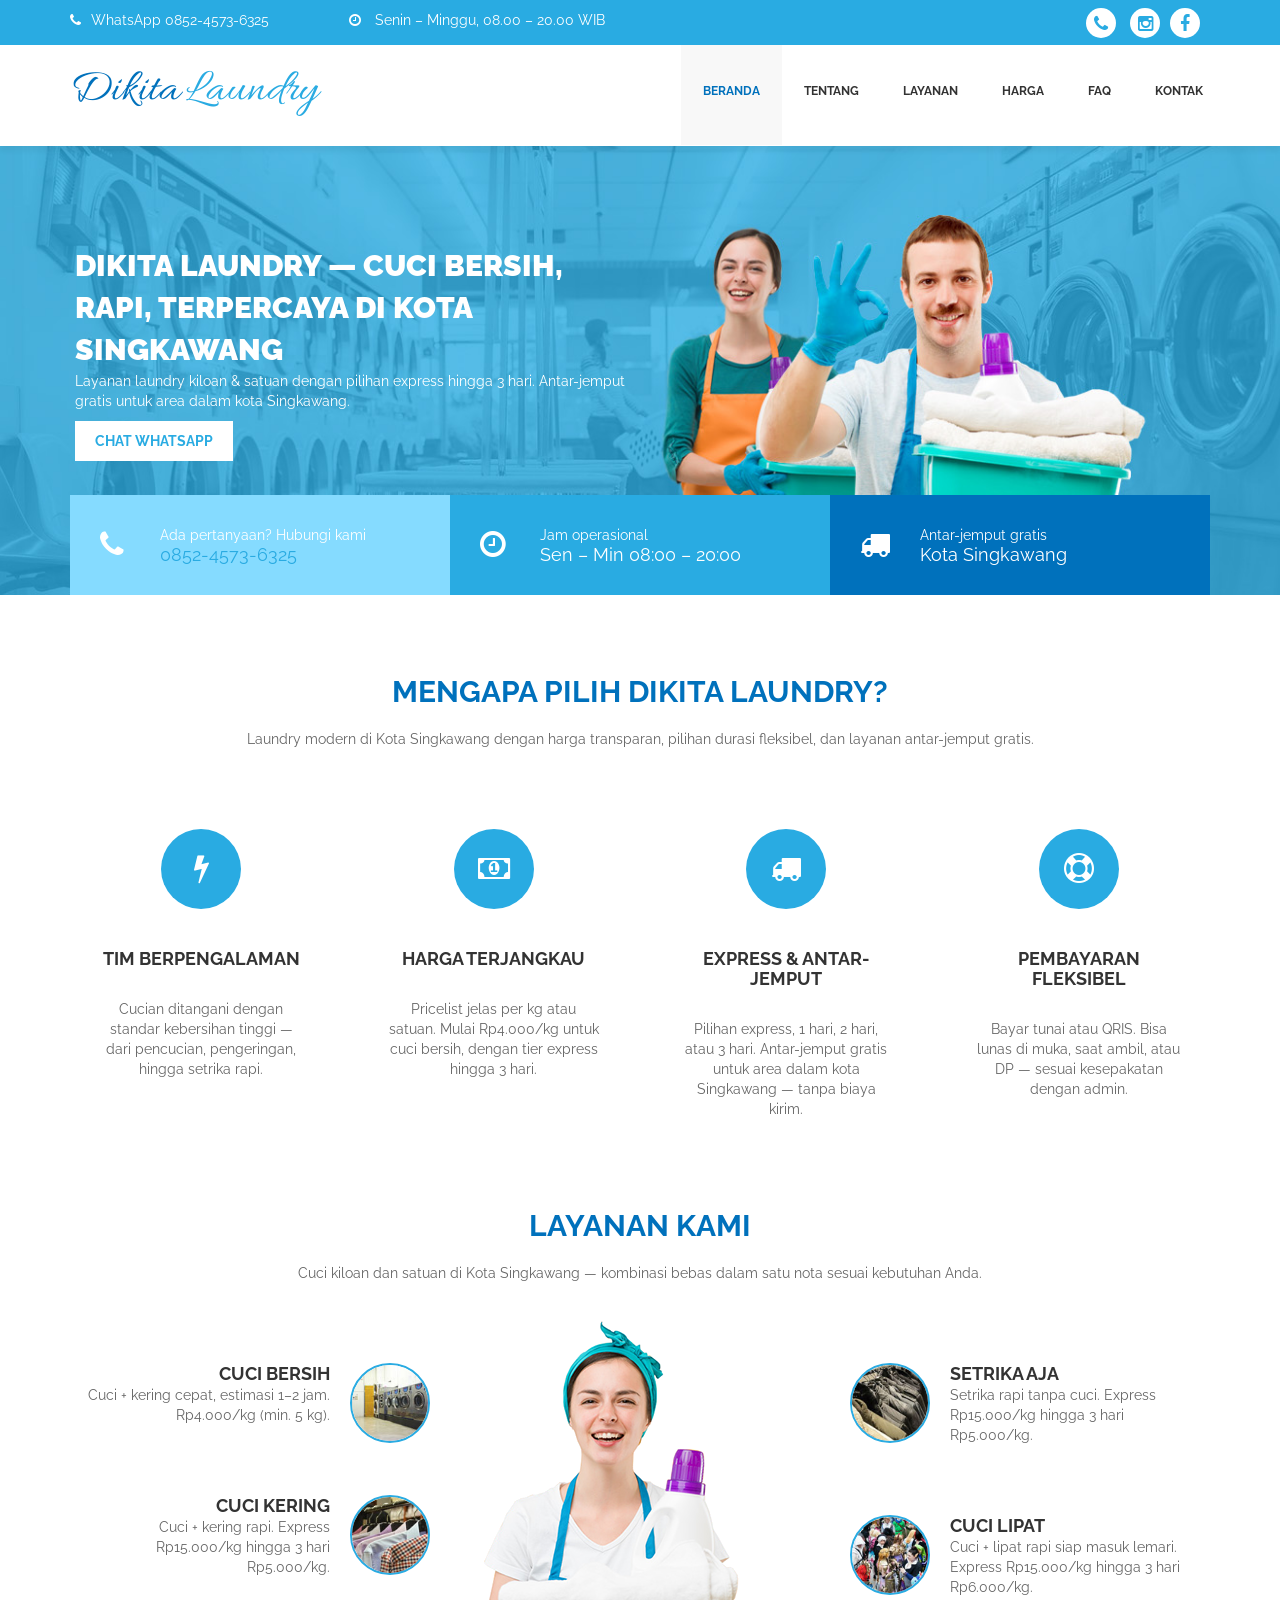
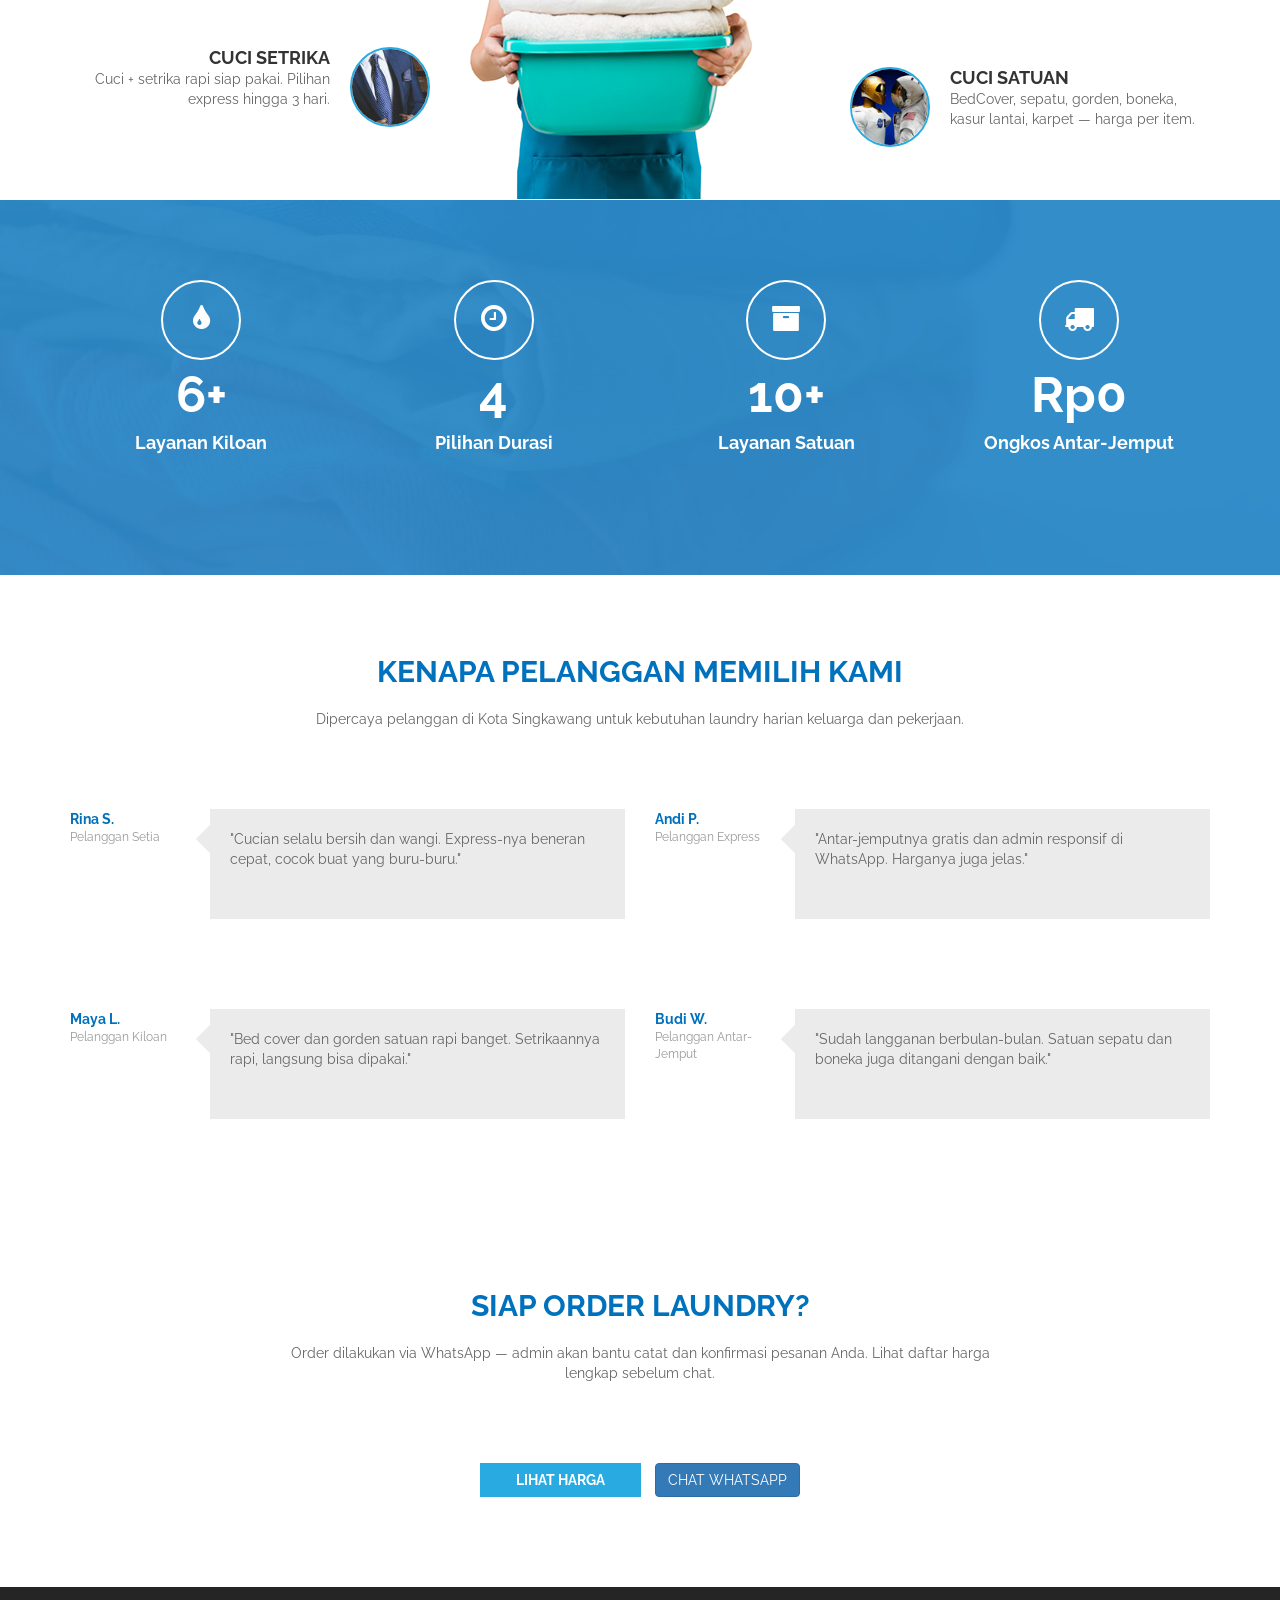
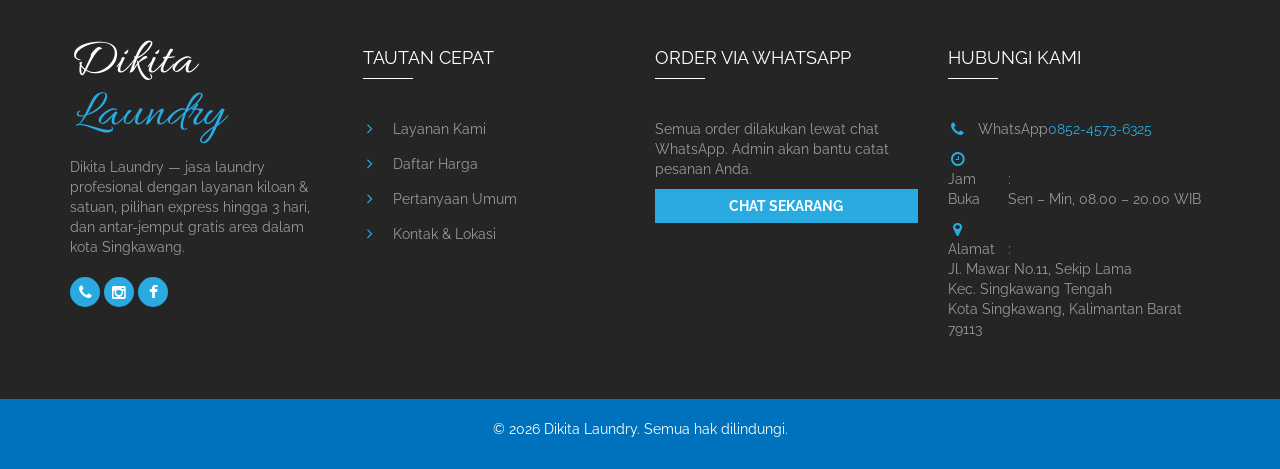
==== commit e4f12821: "add: facebook profile" ====
--- a/index.html
+++ b/index.html
@@ -14,10 +14,8 @@
 	<!-- ==============================================
 	Favicons
 	=============================================== -->
-		<link rel="shortcut icon" href="images/favicon.ico">
-	<link rel="apple-touch-icon" href="images/apple-touch-icon.png">
-	<link rel="apple-touch-icon" sizes="72x72" href="images/apple-touch-icon-72x72.png">
-	<link rel="apple-touch-icon" sizes="114x114" href="images/apple-touch-icon-114x114.png">
+	<link rel="icon" type="image/png" href="images/logo-dikita.png">
+	<link rel="apple-touch-icon" href="images/logo-dikita.png">
 	
 	<!-- ==============================================
 	CSS
@@ -67,7 +65,7 @@
 					<div class="col-xs-12 col-sm-5 col-md-5 col-lg-5">
 						<div class="top-sosmed pull-right">
 							<a href="https://wa.me/6285245736325" title="WhatsApp"><span class="fa fa-phone"></span></a>
-							<a href="https://www.instagram.com/dikitalaundry_?igsh=MXAwc2lxYzVpbjR1cw==" target="_blank" rel="noopener noreferrer" title="Instagram"><span class="fa fa-instagram"></span></a>
+							<a href="https://www.instagram.com/dikitalaundry_?igsh=MXAwc2lxYzVpbjR1cw==" target="_blank" rel="noopener noreferrer" title="Instagram"><span class="fa fa-instagram"></span></a><a href="https://www.facebook.com/share/1ETg5X57QR/" target="_blank" rel="noopener noreferrer" title="Facebook"><span class="fa fa-facebook"></span></a>
 						</div>
 					</div>
 					
@@ -371,13 +369,11 @@
 				<div class="col-sm-12 col-md-6">
 					<div class="testimonials-item">
 						<div class="people">
-							<img src="images/home-testimony-img-1.jpg" alt="" class="img-circle" />
 							<h3>Rina S.</h3>
 							<p>Pelanggan Setia</p>
 						</div>
 						<div class="quote-box">
 							<p>"Cucian selalu bersih dan wangi. Express-nya beneran cepat, cocok buat yang buru-buru."</p>
-							<div class="q-url"></div>
 						</div>
 					</div>
 				</div>
@@ -385,13 +381,11 @@
 				<div class="col-sm-12 col-md-6">
 					<div class="testimonials-item">
 						<div class="people">
-							<img src="images/home-testimony-img-2.jpg" alt="" class="img-circle" />
 							<h3>Andi P.</h3>
 							<p>Pelanggan Express</p>
 						</div>
 						<div class="quote-box">
 							<p>"Antar-jemputnya gratis dan admin responsif di WhatsApp. Harganya juga jelas."</p>
-							<div class="q-url"></div>
 						</div>
 					</div>
 				</div>
@@ -399,13 +393,11 @@
 				<div class="col-sm-12 col-md-6">
 					<div class="testimonials-item">
 						<div class="people">
-							<img src="images/home-testimony-img-3.jpg" alt="" class="img-circle" />
 							<h3>Maya L.</h3>
 							<p>Pelanggan Kiloan</p>
 						</div>
 						<div class="quote-box">
 							<p>"Bed cover dan gorden satuan rapi banget. Setrikaannya rapi, langsung bisa dipakai."</p>
-							<div class="q-url"></div>
 						</div>
 					</div>
 				</div>
@@ -413,13 +405,11 @@
 				<div class="col-sm-12 col-md-6">
 					<div class="testimonials-item">
 						<div class="people">
-							<img src="images/home-testimony-img-4.jpg" alt="" class="img-circle" />
 							<h3>Budi W.</h3>
 							<p>Pelanggan Antar-Jemput</p>
 						</div>
 						<div class="quote-box">
 							<p>"Sudah langganan berbulan-bulan. Satuan sepatu dan boneka juga ditangani dengan baik."</p>
-							<div class="q-url"></div>
 						</div>
 					</div>
 				</div>
@@ -430,7 +420,7 @@
 	
 	
 	<!-- CTA SECTION -->
-	<div class="section blog pbot-main">
+	<div class="section pbot-main">
 		<div class="container">
 			<div class="row">
 				<div class="col-sm-12 col-md-8 col-md-offset-2 text-center">
@@ -466,6 +456,10 @@
 								</a>
 								<a href="https://www.instagram.com/dikitalaundry_?igsh=MXAwc2lxYzVpbjR1cw==" target="_blank" rel="noopener noreferrer" title="Instagram">
 									<div class="item"><i class="fa fa-instagram"></i></div>
+								
+								</a>
+								<a href="https://www.facebook.com/share/1ETg5X57QR/" target="_blank" rel="noopener noreferrer" title="Facebook">
+									<div class="item"><i class="fa fa-facebook"></i></div>
 								</a>
 							</div>
 						</div>
--- a/css/style.css
+++ b/css/style.css
@@ -107,7 +107,8 @@
     margin: -100px 0 0 -100px;
     width: 200px;
     height: 200px;
-    background-image: url("../images/apple-touch-icon.png");
+    background-image: url("../images/logo-dikita.png");
+    background-size: contain;
     background-position: center;
     background-repeat: no-repeat;
 }
@@ -211,11 +212,6 @@
 }
 .navbar-main.stiky  .navbar-brand {
 	margin-top: -15px;
-}
-.navbar-main .navbar-brand > img {
-	width: 100%;
-    -webkit-transition: 0.2s all linear;
-	        transition: 0.2s all linear;
 }
 .navbar-brand-text {
 	display: flex;
@@ -599,6 +595,13 @@
 .about-wrap{
 	margin-left:20px;
 }
+.about-wrap-centered{
+	margin-left:0;
+	max-width:720px;
+	margin-left:auto;
+	margin-right:auto;
+	text-align:center;
+}
 .founder-box{
 	margin-top:20px;
 	margin-bottom:40px;
@@ -862,11 +865,8 @@
 }
 .testimonials-item .people{
 	float:left;
-	width:100px;
-	text-align:center;
-}
-.testimonials-item .people .img-circle{
-	border:2px solid #29ABE2;
+	width:120px;
+	text-align:left;
 }
 .testimonials-item .people h3{
 	font-size: 14px;
@@ -886,7 +886,7 @@
 	background-color: #EBEBEB;
 	padding: 20px 20px 40px 20px;
 	position:relative;
-	margin-left: 150px;
+	margin-left: 140px;
 }
 .testimonials-item .quote-box:after{
 	content:'';
@@ -902,470 +902,14 @@
 	-ms-transform: rotate(45deg);
 	transform: rotate(45deg);
 }
-.testimonials-item .quote-box .q-url{
-	color: #29ABE2;
-	position:absolute;
-	bottom:20px;
-	left:20px;
-}
-.testimonials-item .quote-box .q-url a{
-	font-size: 12px;
-    color: #29ABE2;
-    line-height: 18px;
-    font-weight: 400;
-}
-.testimonials-item .quote-box .q-url a:hover{
-    color: #FBA301;
-}
 
 /* ==========================
-9. Stat Client
+10. CTA
 ============================= */
-.stat-client{
-	background-color: #29ABE2;
-}
-.stat-client.bg-grey{
-	background-color: #E9E9E9;
-}
-.client-img{
-	text-align:center;
-	margin-bottom:40px;
-}
-.client-img img{
-	margin:0 auto;
-}
-
-/* ==========================
-10. Blog
-============================= */
-.blog{
-	
-}
-.blog-item{
-	margin-bottom:40px;
-}
-.blog-item .gambar{
-	position:relative;
-	z-index: 1;
-}
-.blog-item .icon-news{
-	width:50px;
-	height:50px;
-	position:absolute;
-	bottom:-25px;
-	right:40px;
-	border:2px solid #fff;
-	text-align:center;
-	background-color:#29ABE2;
-	border-radius: 50%;
-    padding-top: 12px;
-}
-.blog-item .icon-news .fa{
-	font-size: 20px;
-	color:#fff;
-}
-.blog-item .item-body{
-	background-color:#fff;
-	border: 1px solid #F0F0F0;
-	position:relative;
-	min-height:290px;
-	display:block;
-}
-.blog-item .item-body .description{
-	padding: 42px 35px;
-	width:100%;
-	font-weight: 400; 
-	color: #666666;
-	text-align:center;
-	font-size:14px;
-	line-height: 20px;
-    font-family: raleway, sans-serif;
-	height: 250px;
-	overflow:hidden;
-}
-.blog-item .item-body .lead{
-	font-size: 18px;
-    color: #29ABE2;
-    line-height: 25px;
-    font-family: raleway, sans-serif;
-    font-weight: 700;
-}
-.blog-item .item-body .body-footer{
-	width:100%;
-	text-align:center;
-	position:absolute;
-	left:0;
-	bottom:0;
-	border-top: 1px solid #F0F0F0;
-}
-.blog-item .item-body .body-footer .author,
-.blog-item .item-body .body-footer .date{
-	width:50%;
-	float:left;
-	padding:10px 0;
-}
-.blog-item .item-body .body-footer .author{
-	border-right: 1px solid #F0F0F0;
-}
-.blog-item .item-body .body-footer .author .fa,
-.blog-item .item-body .body-footer .date .fa{
-	margin-right: 10px;
-}
-.blog-item .item-body > div{
-	width:50%;
-	text-align:center;
-	float:left;
-    line-height: 20px;
-    color: #29ABE2;
-    font-family: raleway, sans-serif;
-    font-weight: 700;
-}
-.image-wrap{
-	position:relative;
-}
-.image-wrap .meta{
-	position:absolute;
-	left:0;
-	right:0;
-	bottom:0;
-	z-index:10;
-	background-color: rgba(0, 0, 0, .65);
-	padding:20px 20px;
-	color:#fff;
-}
-.image-wrap .meta div{
-	float: left;
-	width:30%;
-}
-.image-wrap .meta .fa{
-	margin-right:20px;
-}
-.post-item{
-	margin-bottom:60px;
-}
-.post-item .post-title{
-	margin-top:20px;
-	margin-bottom:40px;
-	border-bottom:1px solid #F1F1F1;
-}
-.post-item .post-title,
-.post-item .post-title a{
-	font-size: 24px;
-    line-height: 30px;
-    color: #0071BC;
-	font-weight: 700;
-	padding-bottom:20px;
-	display:block;
-}
-.post-item .post-title a:hover{
-	color: #85DBFF;
-}
-.post-item .post-read-more{
-	color: #0071BC;
-	font-weight: 700;
-	font-size: 14px;
-	margin-top:20px;
-	clear:both;
-	display:block;
-}
-.post-item .post-read-more:hover{
-	color: #85DBFF;
-}
-.post-item .post-read-more .fa{
-	margin-left: 10px;
-}
-.post-item  .carousel-control {
-    background-image: none;
-}
-.post-item .carousel-control span {
-    position: absolute;
-    top: 45%;
-	width:50px;
-	height:50px;
-	display:block;
-	border:2px solid #fff;
-	margin-left:30%;
-	padding-top:13px;
-	border-radius:50%;
-}
-.post-item .carousel-control .fa {
-    
-}
-.post-item .carousel-control.right {
-    right: 35px;
-}
-.embed-responsive {
-    position: relative;
-    display: block;
-    height: 0;
-    padding: 0;
-    overflow: hidden;
-}
-.pagination > li {
-    display: inline-block;
-    margin-right: 10px;
-}
-.pagination > li:first-child > a, .pagination > li:first-child > span {
-    margin-left: 0;
-    border-top-left-radius: 0px;
-    border-bottom-left-radius: 0px;
-}
-.pagination > li:last-child > a, .pagination > li:last-child > span {
-    border-top-right-radius: 0px;
-    border-bottom-right-radius: 0px;
-}
-.pagination > li > a, .pagination > li > span {
-    position: relative;
-    float: left;
-	padding: 13px 20px;
-    background-color: #fff;
-    border: none;
-}
-.pagination > .active > a, .pagination > .active > span, .pagination > .active > a:hover, .pagination > .active > span:hover, .pagination > .active > a:focus, .pagination > .active > span:focus {
-    z-index: 2;
-    color: #fff;
-    cursor: default;
-    background-color: #29ABE2;
-}
-
-.widget{
-	background-color: #F8F8F8;
-	position: relative;
-	border-top:2px solid #0071BC;
-	padding: 34px 35px;
-	margin-bottom:40px;
-}
-.widget .media{
-	border-bottom:1px solid #EBEBEB;
-	padding-bottom:20px;
-}
-.widget .widget-heading{
-	font-size: 18px;
-    color: #5C5C5C;
-    line-height: 22px;
-    font-weight: 700;
-	letter-spacing: 2px;
-	display:block;
-}
-.widget .widget-heading:after{
-	content:'';
-	width: 75px;
-    height: 24px;
-    background-color: transparent;
-    margin-left: 1px;
-    border-bottom: 1px solid #0071BC;
-	display:block;
-	margin-bottom:40px;
-}
-.widget .media-body{
-	font-size: 12px;
-    line-height: 18px;
-    color: #333333;
-    font-weight: 500;
-}
-.widget .media-body .meta-comment{
-	font-size: 12px;
-    line-height: 18px;
-    color: #5C5C5C;
-    font-weight: 500;
-}
-.widget .media-object{
-	width: 64px;
-    height: 64px;
-}
-.widget .media-body .meta-comment .fa{
-	margin-right: 10px;
-}
-.widget.categories .list-unstyled li .fa{
-	margin-right: 10px;
-}
-.widget.categories .list-unstyled li{
-	padding: 4px 0;
-}
-.widget.categories .list-unstyled li a{
-	color: #333333;
-    font-weight: 700;
-	text-decoration:none;
-}
-.widget.categories .list-unstyled li a:hover{
-	color: #85DBFF;
-}
-.post-item.detail p{
-	margin:15px 0;
-}
-.post-item.detail blockquote{
-	margin:15px 0;
-	line-height: 20px;
-    color: #666666;
-    font-weight: 700;
-	margin-left: 40px;
-}
-.author-box{
-	background-color: #29ABE2;
-	padding:30px;
-	color:#fff;
-}
-.author-box .media-left img{
-	width:100px;
-	height:100px;
-}
-.author-box .media-heading{
-	color: #333333;
-    font-weight: 700;
-}
-.author-box .media-left{
-    padding-right: 20px;
-}
-.comments-box{
-	padding-bottom:30px;
-	border-bottom:1px solid #E9E9E9;
-}
-.comments-box .media{
-	padding: 20px;
-	border:1px solid #E9E9E9;
-	background-color:#fff;
-	margin-bottom:30px;
-}
-.comments-box .media.comment{
-	background-color:#fff;
-}
-.comments-box .media.reply-comment{
-	background-color:#F6F6F6;
-	margin-left: 40px;
-}
-.comments-box .media-heading{
-	color: #0071BC;
-    font-weight: 700;
-}
-.comments-box .media-left img{
-	width:100px;
-	height:100px;
-}
-.comments-box .date{
-	margin-left:100px;
-}
-.comments-box .title-heading,
-.leave-comment-box .title-heading{
-	font-size: 18px;
-    line-height: 25px;
-    color: #0071BC;
-    font-weight: 700;
-	margin-top:40px;
-	margin-bottom:40px;
-}
-.form-comment{
-
-}
-.form-comment .form-control{
-    padding: 24px 12px;
-	border-radius: 0;
-	border: 1px solid #E9E9E9;
-	box-shadow: none;
-}
-.form-comment .btn-default{
-    padding: 15px 60px;
-	letter-spacing:2px;
-}
 
 /* ==========================
 11. Pricing
 ============================= */
-.panel-pricing{
-	border-color: #ddd;
-	text-align:center;
-	border-radius: 0px;
-	-moz-border-radius: 0px;
-	-webkit-border-radius: 0px;
-	width:80%;
-	margin:0 auto;
-	margin-bottom: 40px;
-	-webkit-box-shadow: 0 5px 5px rgba(0, 0, 0, .05);
-	box-shadow: 0 5px 5px rgba(0, 0, 0, .05);
-}
-.panel-pricing .price{
-	padding: 25px 0;
-	font-size:80px;
-	background-color:#29ABE2;
-	font-size: 36px;
-	color:#fff;
-	font-weight: 700;
-}
-.panel-pricing .price:before{
-	content: '';
-	width: 17px;
-    height: 17px;
-	background-color:#fff;
-	display:block;
-	-moz-transform: rotate(45deg);
-	-webkit-transform: rotate(45deg);
-	-o-transform: rotate(45deg);
-	-ms-transform: rotate(45deg);
-	transform: rotate(45deg);
-	margin: 0 auto;
-    margin-top: -33px;
-    margin-bottom: 20px;
-}
-.panel-pricing h3{
-	font-size: 18px;
-    line-height: 22px;
-	font-weight: 700;
-	padding-bottom: 10px;
-	padding-top: 10px;
-}
-.panel-pricing .price sup{
-	font-size:18px;
-	margin-right: 5px;
-	top: -1.2em;
-	font-weight: 400;
-}
-.panel-pricing > .panel-heading {
-	color: #333;
-	background-color: #fff;
-	border-color: #ddd;
-	padding: 0px 0px;
-}
-.panel-pricing .price .subscript{
-	font-size:26px;
-	margin-left: 0px;
-}
-.panel-pricing .table > tbody > tr > td, .table > tfoot > tr > td {
-	padding: 8px;
-	line-height: 1.42857143;
-	vertical-align: top;
-	border-top: none;
-	font-size: 12px;
-	font-weight: 400;
-	color: #999999;
-	border-bottom:1px solid #ccc;
-}
-.panel-pricing .panel-footer {
-	padding: 0px 15px 10px 15px;
-	background-color: #fff;
-	border-top: 0;
-}
-.panel-pricing .panel-body {
-    padding: 15px 30px 0px 30px;
-}
-.panel-pricing .btn-primary {
-	color: #fff;
-	background-color: #29ABE2;
-	border-color: #29ABE2;
-	border-radius:2px;
-	-moz-border-radius: 2px;
-	-webkit-border-radius: 2px;
-	font-weight: 700;
-	padding: 12px 0;
-}
-.panel-pricing .btn-primary:hover {
-	color: #fff;
-	background-color: #FBA301;
-	border-color: #FBA301;
-}
-.panel-pricing:hover > .panel-heading,
-.panel-pricing:hover > .panel-body,
-.panel-pricing:hover > .panel-footer {
-	
-}
 .price-detail{
 
 }
@@ -1415,46 +959,6 @@
 /* ==========================
 12. Contact
 ============================= */
-.shake{
-	margin-bottom:40px;
-}
-.shake:after{
-	clear:both;
-	width:100%;
-	display:block;
-	content:'';
-}
-.shake .form-control{
-    padding: 24px 12px;
-	border-radius: 0;
-}
-.shake .btn-default{
-    padding: 15px 25px;
-	float:right;
-	
-	background-color: #29ABE2;
-    border-color: #29ABE2;
-    border-radius: 0;
-    color: #fff;
-    font-weight: bold;
-}
-.shake .btn-default:active,
-.shake .btn-default:visited,
-.shake .btn-default:hover {
-    background-color: #FBA301;
-    border-color: #FBA301;
-	color:#fff;
-}
-p.help-block.text-danger li {
-    display: block;
-    font-family: 'Roboto Condensed', sans-serif;
-	color: #f00;
-}
-.alert-danger {
-    color: #333031;
-    background-color: #FFEDC4;
-    border-color: #f00;
-}
 .contact-address{
 	margin-top:40px;
 }
@@ -1479,65 +983,6 @@
 }
 .maps-embed{
 	min-height:300px;
-}
-#google-container {
-	position: relative;
-	width: 100%;
-	height: 500px;
-	background-color: #000;
-}
-#cd-google-map {
-	position: relative;
-	overflow: hidden;
-}
-#cd-google-map .col-md-12 {
-	padding: 0;
-}
-#cd-google-map .address {
-	position: absolute;
-	width: 100%;
-	bottom: 0;
-	left: 0;
-	padding: 20px 0;
-	background-color: rgba(5, 5, 5, 0.9);
-}
-#cd-google-map .address .address-item {
-	position: relative;
-	padding-left: 44px;
-}
-#cd-google-map .address .address-item i {
-	width: 24px;
-	height: 24px;
-	position: absolute;
-	top: 0;
-	left: 4px;
-	color: #fcfcfc;
-	font-size: 22px;
-	text-align: center;
-	line-height: 24px;
-}
-#cd-zoom-in,
-#cd-zoom-out {
-	height: 32px;
-	width: 32px;
-	cursor: pointer;
-	margin-left: 10px;
-	background-color: rgba(0, 113, 188, .9);
-	background-repeat: no-repeat;
-	background-size: 32px 64px;
-	background-image: url('../images/cd-icon-controller.svg');
-}
-.no-touch #cd-zoom-in:hover,
-.no-touch #cd-zoom-out:hover {
-	background-color: #0071BC;
-}
-#cd-zoom-in {
-	background-position: 50% 0;
-	margin-top: 10px;
-	margin-bottom: 1px;
-}
-#cd-zoom-out {
-	background-position: 50% -32px;
 }
 
 /* ==========================
@@ -1647,14 +1092,6 @@
 .footer-blog-item .footer-blog-lead a:hover{
 	color: #FBA301;
 }
-.footer-blog-item .footer-blog-date{
-	font-size: 12px;
-    line-height: 17px;
-    color: #29ABE2;
-    font-family: raleway, sans-serif;
-    font-weight: 400;
-	margin-top: 5px;
-}
 .footer-form{
 
 }
@@ -1751,13 +1188,6 @@
 		padding: 6px 15px 10px;
 		font-size: 30px;
 	}
-	.navbar-brand > img {
-		display: block;
-	}
-	.navbar-main .navbar-brand > img {
-		-webkit-transition: 0.2s all linear;
-				transition: 0.2s all linear;
-	}
 	.navbar-main.stiky .navbar-brand {
 		margin-top: 0px;
 	}
@@ -1816,8 +1246,10 @@
 	.testimonials-item .quote-box{
 		margin-left: 110px;
 	}
-	.about-wrap {
-		margin-left: 0px;
+	.about-wrap,
+	.about-wrap-centered {
+		margin-left: auto;
+		margin-right: auto;
 	}
 	.work-info-icon {
 		margin: 30px 0 0 30px;
@@ -1873,9 +1305,3 @@
 		margin-left: 10px;
 	}
 }
-
-@media (min-width: 768px) {
-	.navbar-main.stiky .navbar-brand > img {
-		width: 80%;
-	}	
-}
